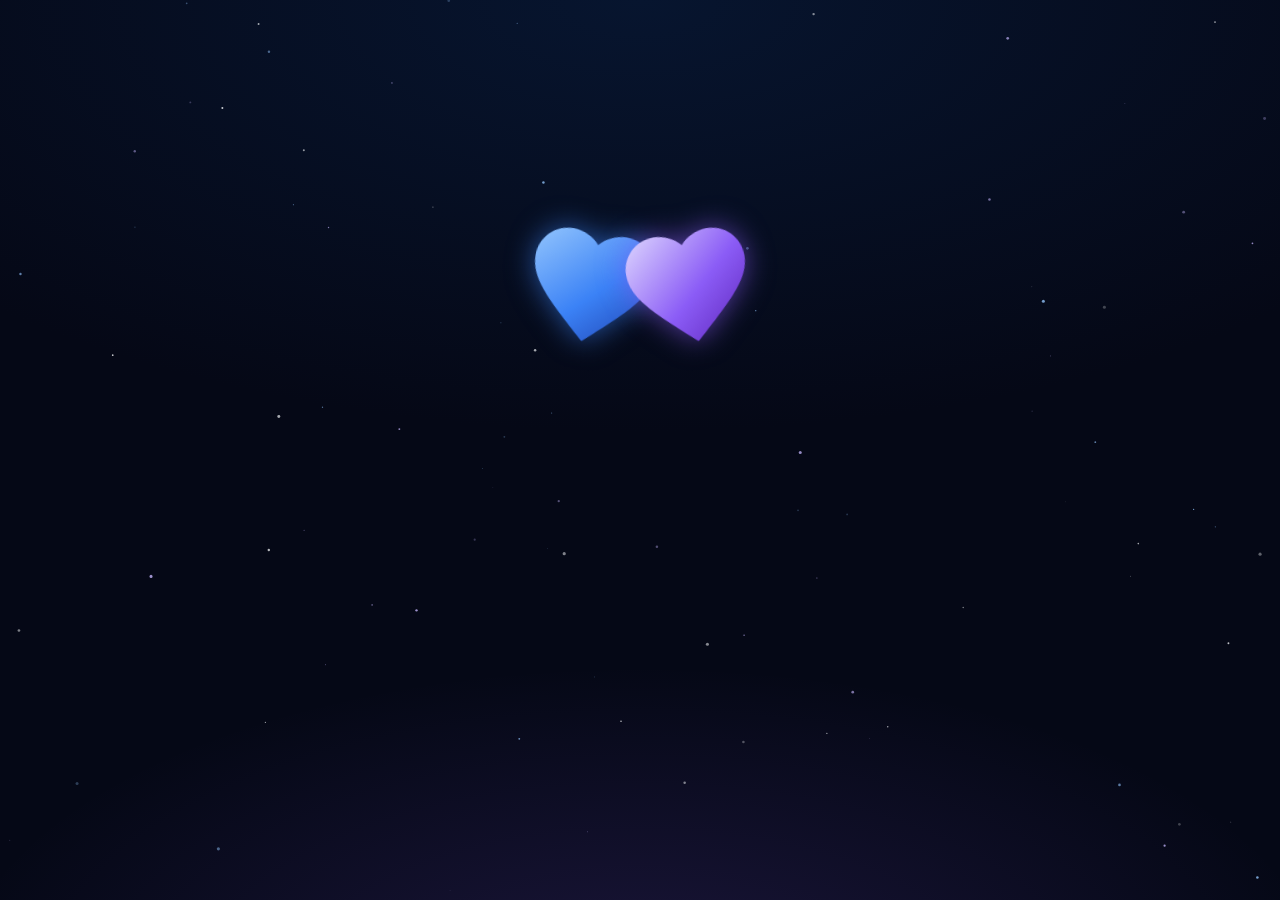
==== index.html @ 50a4e6ce "Add files via upload" ====
<!DOCTYPE html>
<html lang="pt-BR">
<head>
  <meta charset="UTF-8">
  <meta name="viewport" content="width=device-width, initial-scale=1, viewport-fit=cover">
  <meta name="theme-color" content="#050816">
  <title>Victor &amp; Ana — Um Amor em Código</title>

  <link rel="preconnect" href="https://fonts.googleapis.com">
  <link rel="preconnect" href="https://fonts.gstatic.com" crossorigin>
  <link rel="stylesheet" href="https://fonts.googleapis.com/css2?family=Cormorant+Garamond:ital,wght@0,500;0,600;1,400;1,500&display=swap">
  <link rel="stylesheet" href="style.css">
  <link rel="shortcut icon" href="imagens/fiveicon.png" type="image/x-icon">

  <noscript><style>.scene, #starfield { display: none !important; }</style></noscript>
</head>
<body>
  <!-- Sprite usado apenas nos ornamentos das etapas 2 e 4 -->
  <svg width="0" height="0" style="position:absolute" aria-hidden="true" focusable="false">
    <symbol id="heart-shape" viewBox="0 0 24 24">
      <path d="M12 21.35l-1.45-1.32C5.4 15.36 2 12.28 2 8.5 2 5.42 4.42 3 7.5 3c1.74 0 3.41.81 4.5 2.09C13.09 3.81 14.76 3 16.5 3 19.58 3 22 5.42 22 8.5c0 3.78-3.4 6.86-8.55 11.54L12 21.35z"/>
    </symbol>
  </svg>

  <canvas id="starfield" aria-hidden="true"></canvas>
  <div class="burst" id="burst" aria-hidden="true"></div>
  <!-- Única região de anúncios do site (evita leituras duplicadas) -->
  <p class="sr-only" id="live" role="status" aria-live="polite" aria-atomic="true"></p>

  <noscript>
    <main class="nojs">
      <p>Este presente foi feito em código e precisa de JavaScript para ganhar vida.<br>
         Ative o JavaScript no navegador e recarregue a página. 💙💜</p>
    </main>
  </noscript>

  <main id="app">
    <!-- ETAPA 1: abertura -->
    <section class="scene scene--opening" id="scene-opening" data-scene="opening">
      <div class="scene__content">
        <div class="stage" aria-hidden="true">
          <div class="glow"></div>

          <div class="heart heart--victor">
            <svg viewBox="0 0 24 24" focusable="false">
              <defs>
                <linearGradient id="grad-victor" x1="0" y1="0" x2="1" y2="1">
                  <stop offset="0" stop-color="#93C5FD"/>
                  <stop offset="0.55" stop-color="#3B82F6"/>
                  <stop offset="1" stop-color="#1E40AF"/>
                </linearGradient>
              </defs>
              <path fill="url(#grad-victor)" d="M12 21.35l-1.45-1.32C5.4 15.36 2 12.28 2 8.5 2 5.42 4.42 3 7.5 3c1.74 0 3.41.81 4.5 2.09C13.09 3.81 14.76 3 16.5 3 19.58 3 22 5.42 22 8.5c0 3.78-3.4 6.86-8.55 11.54L12 21.35z"/>
            </svg>
          </div>

          <div class="heart heart--ana">
            <svg viewBox="0 0 24 24" focusable="false">
              <defs>
                <linearGradient id="grad-ana" x1="0" y1="0" x2="1" y2="1">
                  <stop offset="0" stop-color="#DDD6FE"/>
                  <stop offset="0.55" stop-color="#8B5CF6"/>
                  <stop offset="1" stop-color="#5B21B6"/>
                </linearGradient>
              </defs>
              <path fill="url(#grad-ana)" d="M12 21.35l-1.45-1.32C5.4 15.36 2 12.28 2 8.5 2 5.42 4.42 3 7.5 3c1.74 0 3.41.81 4.5 2.09C13.09 3.81 14.76 3 16.5 3 19.58 3 22 5.42 22 8.5c0 3.78-3.4 6.86-8.55 11.54L12 21.35z"/>
            </svg>
          </div>
        </div>

        <header class="intro">
          <h1 class="title reveal" style="--d: 0s">Victor <span class="amp">&amp;</span> Ana</h1>
          <p class="subtitle reveal" style="--d: .5s">Um Amor em Código</p>
          <p class="quote reveal" style="--d: 1.1s">Algumas histórias são escritas em papel. A nossa também vive em código.</p>
        </header>

        <button type="button" class="btn btn--primary start-btn" id="start-btn">Começar nossa história ❤️</button>
      </div>
    </section>

    <!-- ETAPA 2: a pergunta impossível -->
    <section class="scene scene--question" id="scene-question" data-scene="question" hidden aria-labelledby="question-title">
      <div class="scene__content">
        <svg class="crest reveal" style="--d: .1s" viewBox="0 0 44 24" aria-hidden="true" focusable="false">
          <use href="#heart-shape" class="crest__blue" x="0" y="0" width="24" height="24"/>
          <use href="#heart-shape" class="crest__purple" x="20" y="0" width="24" height="24"/>
        </svg>

        <h2 class="question reveal" id="question-title" data-focus tabindex="-1" style="--d: .4s">Ana, você aceita continuar vivendo essa história comigo? 💜</h2>

        <div class="slot reveal" id="slot" style="--d: .8s">
          <p class="hint" id="hint" aria-hidden="true"></p>
          <p class="reply" id="reply" aria-hidden="true"></p>
        </div>

        <div class="choices reveal" id="choices" style="--d: 1s">
          <button type="button" class="btn btn--primary btn--yes" id="yes-btn">SIM! ❤️</button>
          <button type="button" class="btn btn--ghost btn--no" id="no-btn">Não 🙄</button>
        </div>

        <p class="sr-only">Dica: o botão Não é brincalhão e foge. Use o botão SIM para continuar.</p>
      </div>
    </section>

    <!-- ETAPA 3: museu de memórias -->
    <section class="scene scene--memories" id="scene-memories" data-scene="memories" hidden aria-labelledby="memories-title">
      <div class="scene__content">
        <header class="museum-head">
          <h2 class="museum-title reveal" id="memories-title" data-focus tabindex="-1" style="--d: .2s">Nosso Museu de Memórias</h2>
          <p class="museum-sub reveal" style="--d: .7s">Existem momentos que o tempo não consegue apagar.</p>
          <p class="museum-intro reveal" style="--d: 1.2s">Se eu pudesse guardar cada segundo ao seu lado, precisaria de um museu infinito. Mas escolhi seis pedacinhos da nossa história para te mostrar.</p>
        </header>

        <div class="counter reveal" style="--d: 1.7s">
          <p class="counter__text">Memórias descobertas: <span class="counter__n" id="counter-n">0</span> de <span id="counter-total">6</span></p>
          <div class="progress" aria-hidden="true"><span class="progress__fill" id="progress-fill"></span></div>
          <p class="counter__hint">Toque em cada quadro para abrir a memória.</p>
        </div>

        <ol class="gallery" id="gallery"></ol>

        <!-- Surpresa: só aparece depois de fechar a sexta memória -->
        <div class="finale" id="finale" hidden>
          <p class="finale__msg">Seis lembranças, infinitos motivos para continuar criando novas histórias com você. 💙💜</p>
          <button type="button" class="btn btn--primary finale__btn" id="finale-btn" disabled>Ainda tenho uma surpresa para você... ❤️</button>
        </div>
      </div>
    </section>

    <!-- ETAPA 4: quiz -->
    <section class="scene scene--game" id="scene-game" data-scene="game" hidden aria-labelledby="quiz-question">
      <div class="scene__content">
        <div class="quiz reveal" style="--d: .2s">
          <p class="quiz__progress" id="quiz-progress">Pergunta 1 de 3</p>
          <div class="quiz__dots" aria-hidden="true">
            <span class="quiz__dot"></span><span class="quiz__dot"></span><span class="quiz__dot"></span>
          </div>

          <div class="quiz__card" id="quiz-card">
            <h2 class="quiz__question" id="quiz-question" data-focus tabindex="-1"></h2>
            <div class="quiz__options" id="quiz-options" role="group" aria-labelledby="quiz-question"></div>

            <!-- Espaço reservado: sem saltos de layout ao responder -->
            <div class="quiz__feedback" id="quiz-feedback" aria-hidden="true">
              <p class="quiz__verdict" id="quiz-verdict"></p>
              <p class="quiz__message" id="quiz-message"></p>
            </div>

            <button type="button" class="btn btn--primary quiz__next" id="quiz-next" disabled>Próxima pergunta →</button>
          </div>
        </div>
      </div>
    </section>

    <!-- Resultado do quiz -->
    <section class="scene scene--result" id="scene-quizend" data-scene="quizend" hidden aria-labelledby="result-title">
      <div class="scene__content">
        <svg class="crest reveal" style="--d: .1s" viewBox="0 0 44 24" aria-hidden="true" focusable="false">
          <use href="#heart-shape" class="crest__blue" x="0" y="0" width="24" height="24"/>
          <use href="#heart-shape" class="crest__purple" x="20" y="0" width="24" height="24"/>
        </svg>
        <h2 class="museum-title reveal" id="result-title" data-focus tabindex="-1" style="--d: .3s">Você conhece a nossa história? ❤️</h2>
        <p class="result__score reveal" id="result-score" style="--d: .9s">Você acertou 0 de 3!</p>
        <p class="result__msg reveal" style="--d: 1.5s">Mas sabe de uma coisa, meu amor? Nenhuma dessas datas consegue representar tudo que já vivemos. Cada conversa, cada abraço e cada momento ao seu lado fazem parte da minha história favorita: a nossa. 💙💜</p>
        <div class="result__actions reveal" style="--d: 2.2s">
          <button type="button" class="btn btn--primary" id="continue-btn">Continuar nossa história ❤️</button>
          <button type="button" class="btn btn--ghost" id="replay-btn">Jogar novamente ↻</button>
        </div>
      </div>
    </section>

    <!-- ETAPA 5: Quem é mais provável? -->
    <section class="scene scene--stage5" id="scene-stage5" data-scene="stage5" hidden aria-labelledby="stage5-title">
      <div class="scene__content romance-wrap">
        <p class="eyebrow reveal">NOSSO JOGUINHO 💙💜</p>
        <h2 class="romance-title reveal" id="stage5-title" data-focus tabindex="-1">Quem é mais provável? 💜</h2>
        <p class="romance-lead reveal">Escolha quem mais combina com cada situação!</p>
        <div id="couple-game" class="couple-game reveal">
          <div class="couple-game__top"><span id="couple-progress">Pergunta 1 de 6</span><span id="couple-percent">0%</span></div>
          <div class="couple-game__bar" aria-hidden="true"><span id="couple-fill"></span></div>
          <div class="couple-game__question" id="couple-question" tabindex="-1"></div>
          <div class="couple-game__choices" role="group" aria-label="Escolha Victor ou Ana">
            <button type="button" class="couple-choice couple-choice--victor" id="choose-victor">💙 <span>Victor</span></button>
            <button type="button" class="couple-choice couple-choice--ana" id="choose-ana">💜 <span>Ana</span></button>
          </div>
          <p class="couple-game__hint">Não existem respostas erradas. Escolha com o coração!</p>
        </div>
        <div id="couple-result" class="couple-result" hidden>
          <h3>No final, sempre nós dois. ❤️</h3>
          <p>Entre ciúmes bobos, risadas, abraços e surpresas, existe uma coisa que eu tenho certeza: é com você que eu quero viver todas as versões da minha vida.</p>
          <div class="couple-score"><div>💙 <strong id="victor-score">0</strong><span>Victor</span></div><div>💜 <strong id="ana-score">0</strong><span>Ana</span></div></div>
          <div class="romance-actions"><button type="button" class="btn btn--ghost" id="couple-replay">Jogar novamente ↻</button><button type="button" class="btn btn--primary" id="couple-continue">Tenho algo para te dizer... 💌</button></div>
        </div>
      </div>
    </section>

    <!-- ETAPA 6: a carta -->
    <section class="scene scene--stage6" id="scene-stage6" data-scene="stage6" hidden aria-labelledby="stage6-title">
      <div class="scene__content romance-wrap">
        <p class="eyebrow reveal">UMA CARTA PARA ANA 💌</p>
        <h2 class="romance-title reveal" id="stage6-title" data-focus tabindex="-1">As palavras que meu coração guardou</h2>
        <div class="letter-intro reveal" id="letter-intro">
          <p>Ana, escrevi uma coisa para você...</p>
          <button type="button" class="envelope" id="open-letter" aria-label="Abrir minha carta">
            <span class="envelope__back"></span><span class="envelope__paper">Para Ana 💜</span><span class="envelope__flap"></span><span class="envelope__seal">💙💜</span>
          </button>
          <p><button type="button" class="btn btn--primary" id="open-letter-btn">Abrir minha carta 💌</button></p>
        </div>
        <article class="love-letter" id="love-letter" hidden>
          <p class="letter-greeting">Meu amor,</p>
          <p>Você sempre teve esse dom de transformar papel em amor. Suas cartas carregam um pedacinho de você, e eu guardo isso de um jeito que talvez nem consiga explicar.</p>
          <p>Eu nunca fui tão bom em fazer cartas à mão tão bonitas quanto as suas. Mas encontrei uma maneira de escrever a minha: usando aquilo que venho aprendendo, linha por linha, pensando em você.</p>
          <p>Talvez você me veja passando horas estudando programação, tentando entender códigos, corrigindo erros e fazendo as coisas funcionarem. Mas o que você talvez não saiba é que, mesmo nesses momentos, você continua nos meus pensamentos.</p>
          <p>E foi assim que nasceu esse presente. Porque você transforma papel em amor, e eu quis transformar código em amor.</p>
          <p>Cada coração que apareceu, cada fotografia que você abriu, cada pergunta que respondeu... tudo isso foi feito para te lembrar que a nossa história é a coisa mais bonita que eu poderia construir.</p>
          <p>Eu sei que nem todos os nossos dias são perfeitos. Às vezes a gente se desentende, erra, fica triste ou não consegue encontrar as palavras certas. Mas eu não quero um amor que só exista nos dias fáceis. Eu quero continuar aprendendo a te amar melhor, inclusive nos difíceis.</p>
          <p>Se um dia você se perguntar o quanto é importante para mim, lembra que, entre tantas coisas que eu poderia ter criado, escolhi construir um lugar inteirinho para nós dois.</p>
          <p>E mesmo que um dia eu aprenda mil linguagens de programação, nenhuma delas vai conseguir expressar completamente o que sinto por você.</p>
          <p class="letter-highlight">Porque meu código favorito sempre será NÓS. 💙💜</p>
          <p class="letter-signature">Com todo o meu amor, Victor.</p>
          <button type="button" class="btn btn--primary" id="letter-continue">Antes de terminar, preciso te mostrar mais uma coisa... ❤️</button>
        </article>
      </div>
    </section>

    <!-- ETAPA 7: encerramento -->
    <section class="scene scene--stage7" id="scene-stage7" data-scene="stage7" hidden aria-labelledby="stage7-title">
      <div class="scene__content romance-wrap">
        <div id="last-chapter">
          <p class="eyebrow reveal">O ÚLTIMO CAPÍTULO ❤️</p>
          <h2 class="romance-title reveal" id="stage7-title" data-focus tabindex="-1">O tempo que você não me vê</h2>
          <p class="romance-lead reveal">Nem sempre estamos juntos. Mas isso não significa que você esteja longe de mim.</p>
          <p class="chapter-prompt">Enquanto você não está olhando...</p>
          <div class="thought-grid">
            <div class="thought-card">💻<p>Eu estudo pensando no nosso futuro.</p></div>
            <div class="thought-card">💜<p>Eu sinto saudade até das nossas pequenas manias.</p></div>
            <div class="thought-card">✨<p>Eu lembro de você nas coisas mais simples.</p></div>
            <div class="thought-card">🏡<p>Eu imagino tudo que ainda vamos construir juntos.</p></div>
          </div>
          <div class="chapter-letter">
            <p>Meu amor, você viu apenas alguns momentos da nossa história neste site.</p>
            <p>Mas existe uma parte que nenhuma fotografia consegue mostrar: todas as vezes em que penso em você quando ninguém está vendo.</p>
            <p>Nos dias corridos, nas noites estudando, nos momentos em que sinto saudade e até quando estou imaginando como será nosso futuro...</p>
            <p class="chapter-emphasis">Você está lá.</p>
            <p>Porque o amor não acontece apenas quando estamos juntos. Ele também vive em tudo aquilo que fazemos pensando um no outro.</p>
            <p>E se você chegou até aqui, quero que saiba de uma última coisa...</p>
            <p class="chapter-final">Eu escolheria você. Em cada vida, em cada história, em cada linha de código. 💙💜</p>
          </div>
          <button type="button" class="btn btn--primary" id="last-surprise">Ver nossa última surpresa ❤️</button>
        </div>
        <div class="ending" id="ending" hidden>
          <div class="ending__hearts" aria-hidden="true"><span class="ending__blue">♥</span><span class="ending__purple">♥</span><span class="ending__united">♥</span></div>
          <h2 class="ending__headline" id="ending-title" tabindex="-1">Fim do site.<br>Nunca da nossa história. ❤️</h2>
          <h3>Victor &amp; Ana</h3>
          <p>Nossa história não termina aqui. Ela continua toda vez que estamos juntos.</p>
          <p class="ending__credit">Feito com amor, por Victor. ❤️</p>
          <button type="button" class="btn btn--primary" id="restart-story">Reviver nossa história ↻</button>
        </div>
      </div>
    </section>
  </main>

  <!-- Modal das memórias (fora das cenas, na camada superior) -->
  <dialog class="modal" id="memory-dialog" aria-labelledby="modal-title" aria-describedby="modal-msg">
    <button type="button" class="modal__close" id="modal-close" aria-label="Fechar memória">
      <svg viewBox="0 0 24 24" width="20" height="20" aria-hidden="true" focusable="false"><path d="M6 6l12 12M18 6L6 18" stroke="currentColor" stroke-width="2" stroke-linecap="round" fill="none"/></svg>
    </button>
    <div class="modal__inner" id="modal-inner">
      <div class="modal__media" id="modal-media"></div>
      <div class="modal__text">
        <p class="modal__num" id="modal-num"></p>
        <h3 class="modal__title" id="modal-title"></h3>
        <p class="modal__sub" id="modal-sub" hidden></p>
        <p class="modal__msg" id="modal-msg"></p>
      </div>
    </div>
  </dialog>

  <script src="script.js"></script>
</body>
</html>
---- style.css ----
/* ===== Variáveis ===== */
:root {
  --blue-deep: #07152F;
  --blue: #3B82F6;
  --purple: #8B5CF6;
  --purple-soft: #C4B5FD;
  --white-soft: #F8FAFC;
  --bg: #050816;
  --font-display: "Cormorant Garamond", "Playfair Display", Georgia, "Times New Roman", serif;
  --font-body: -apple-system, BlinkMacSystemFont, "Segoe UI", Roboto, "Helvetica Neue", sans-serif;
  --ease: cubic-bezier(.45, .05, .2, 1);
  /* Sincronizados pelo script.js */
  --fade: 900ms;
  --appear-dur: 1300ms;
  --meet-dur: 2600ms;
}

*, *::before, *::after { box-sizing: border-box; }

html {
  background: var(--bg);
  overflow-x: hidden;
  -webkit-text-size-adjust: 100%;
  -webkit-tap-highlight-color: transparent;
}
html.is-locked, html.is-locked body { overflow: hidden; } /* modal aberto */

body {
  margin: 0;
  min-height: 100vh;
  min-height: 100dvh;
  color: var(--white-soft);
  font-family: var(--font-body);
  background:
    radial-gradient(120% 80% at 50% 0%, var(--blue-deep) 0%, transparent 60%),
    radial-gradient(90% 60% at 50% 110%, rgba(139, 92, 246, .16) 0%, transparent 60%),
    var(--bg);
}

#starfield { position: fixed; inset: 0; width: 100%; height: 100%; pointer-events: none; }
#app { position: relative; z-index: 1; overflow-x: clip; }

.sr-only {
  position: absolute; width: 1px; height: 1px; margin: -1px; padding: 0;
  overflow: hidden; clip: rect(0 0 0 0); white-space: nowrap; border: 0;
}

.nojs {
  position: relative; z-index: 2; min-height: 100vh; min-height: 100dvh;
  display: grid; place-items: center; padding: 2rem; text-align: center;
  font-family: var(--font-display); font-size: 1.5rem; line-height: 1.5; color: var(--purple-soft);
}

/* ===== Cenas ===== */
.scene {
  min-height: 100vh;
  min-height: 100dvh;
  display: grid;
  place-items: center;
  padding: max(1.5rem, env(safe-area-inset-top)) max(1.5rem, env(safe-area-inset-right))
           max(1.5rem, env(safe-area-inset-bottom)) max(1.5rem, env(safe-area-inset-left));
  text-align: center;
  opacity: 0;
  transition: opacity var(--fade) ease;
}
.scene[hidden] { display: none; }
.scene.is-active { opacity: 1; }

.scene__content {
  width: 100%;
  max-width: 36rem;
  display: flex;
  flex-direction: column;
  align-items: center;
}

[data-focus] { outline: none; }

/* ===== Corações da abertura ===== */
.stage {
  position: relative;
  width: 100%;
  height: clamp(9rem, 28dvh, 14rem);
  margin-bottom: 1.5rem;
}

.heart {
  --size: clamp(5.5rem, 24vmin, 9rem);
  position: absolute;
  left: 50%;
  top: 50%;
  width: var(--size);
  height: var(--size);
  opacity: 0;
  transition: transform var(--meet-dur) var(--ease), opacity var(--appear-dur) ease;
}
.heart svg { display: block; width: 100%; height: 100%; overflow: visible; }

.heart--victor { transform: translate(calc(-50% - min(30vw, 13rem)), -50%) rotate(-6deg) scale(.7); }
.heart--ana    { transform: translate(calc(-50% + min(30vw, 13rem)), -50%) rotate(6deg) scale(.7); }
.heart--victor svg { filter: drop-shadow(0 0 14px rgba(59, 130, 246, .6)); }
.heart--ana svg    { filter: drop-shadow(0 0 14px rgba(139, 92, 246, .6)); mix-blend-mode: screen; }

.is-appear .heart { opacity: 1; }
.is-appear .heart svg { animation: beat 2.6s ease-in-out infinite; }
.is-appear .heart--ana svg { animation-delay: .4s; }

.is-meet .heart--victor { transform: translate(calc(-50% - 34%), -50%) rotate(10deg) scale(1); }
.is-meet .heart--ana    { transform: translate(calc(-50% + 34%), -50%) rotate(-10deg) scale(1); }
.is-united .heart svg { animation-duration: 2s; animation-delay: 0s; }

@keyframes beat {
  0%, 100% { transform: scale(1); }
  14%      { transform: scale(1.07); }
  28%      { transform: scale(1); }
  42%      { transform: scale(1.04); }
}

.glow {
  position: absolute;
  left: 50%;
  top: 50%;
  width: 150%;
  max-width: 34rem;
  aspect-ratio: 1;
  border-radius: 50%;
  background: radial-gradient(circle, rgba(196, 181, 253, .55) 0%, rgba(59, 130, 246, .22) 35%, transparent 68%);
  transform: translate(-50%, -50%) scale(.2);
  opacity: 0;
  pointer-events: none;
}
.is-united .glow { animation: flash 2.2s ease-out forwards; }

@keyframes flash {
  0%   { opacity: 0;   transform: translate(-50%, -50%) scale(.2); }
  35%  { opacity: 1;   transform: translate(-50%, -50%) scale(1); }
  100% { opacity: .35; transform: translate(-50%, -50%) scale(1.15); }
}

/* ===== Revelação de textos ===== */
.reveal {
  opacity: 0;
  transform: translateY(1.2rem);
  transition: opacity 1.1s ease var(--d, 0s), transform 1.1s var(--ease) var(--d, 0s);
}
.is-title .reveal,
.scene.is-active:not(.scene--opening) .reveal { opacity: 1; transform: none; }

.title, .museum-title {
  margin: 0;
  font-family: var(--font-display);
  font-weight: 600;
  font-size: clamp(2.8rem, 13vw, 5rem);
  line-height: 1.05;
  letter-spacing: .01em;
  background: linear-gradient(90deg, #93C5FD, var(--white-soft) 50%, var(--purple-soft));
  -webkit-background-clip: text;
  background-clip: text;
  color: transparent;
}
.museum-title { font-size: clamp(2.3rem, 10.5vw, 4rem); line-height: 1.1; }
.amp { font-style: italic; font-weight: 400; }

.subtitle {
  margin: .9rem 0 0;
  font-size: clamp(.8rem, 3.4vw, 1rem);
  letter-spacing: .35em;
  text-transform: uppercase;
  color: var(--purple-soft);
}

.quote {
  margin: 1.6rem 0 0;
  max-width: 26rem;
  font-family: var(--font-display);
  font-style: italic;
  font-size: clamp(1.15rem, 4.8vw, 1.45rem);
  line-height: 1.5;
  color: rgba(248, 250, 252, .88);
}

/* ===== Botões ===== */
.btn {
  position: relative;
  z-index: 2;
  min-height: 3.5rem;
  min-width: 7.5rem;
  padding: 1rem 1.8rem;
  border: 0;
  border-radius: 999px;
  font: 600 1.05rem/1.2 var(--font-body);
  color: #fff;
  cursor: pointer;
  touch-action: manipulation;
  -webkit-user-select: none;
  user-select: none;
  transition: transform .15s ease, box-shadow .3s ease, filter .3s ease, opacity .6s ease;
}
.btn:focus-visible { outline: 3px solid var(--purple-soft); outline-offset: 4px; }
.btn:disabled { cursor: default; animation: none; }

.btn--primary {
  background: linear-gradient(135deg, var(--blue), var(--purple));
  box-shadow: 0 8px 28px rgba(99, 102, 241, .38);
}
.btn--primary:hover:not(:disabled) { filter: brightness(1.1); box-shadow: 0 10px 34px rgba(139, 92, 246, .55); }

.start-btn {
  margin-top: 2.25rem;
  visibility: hidden;
  opacity: 0;
  transform: translateY(.8rem);
  transition: opacity .9s ease, transform .9s var(--ease), box-shadow .3s ease, filter .3s ease;
}
.is-ready .start-btn { visibility: visible; opacity: 1; transform: none; animation: glow-pulse 3s ease-in-out .9s infinite; }

@keyframes glow-pulse {
  0%, 100% { box-shadow: 0 8px 28px rgba(99, 102, 241, .38); }
  50%      { box-shadow: 0 8px 40px rgba(139, 92, 246, .7); }
}

.scene .btn:active:not(:disabled) { transform: scale(.96); filter: brightness(1.2); transition-duration: .08s; }

/* ===== Etapa 2: pergunta ===== */
.crest { width: 3.2rem; height: 1.75rem; margin-bottom: 1.5rem; overflow: visible; }
.crest__blue { fill: var(--blue); filter: drop-shadow(0 0 6px rgba(59, 130, 246, .7)); }
.crest__purple { fill: var(--purple); filter: drop-shadow(0 0 6px rgba(139, 92, 246, .7)); }

.question {
  margin: 0;
  font-family: var(--font-display);
  font-weight: 600;
  font-size: clamp(1.9rem, 8.5vw, 3rem);
  line-height: 1.2;
  overflow-wrap: break-word;
  text-shadow: 0 0 36px rgba(139, 92, 246, .3);
}

.slot { display: grid; place-items: center; width: 100%; min-height: 4.5em; margin-top: 1.25rem; }
.hint, .reply { grid-area: 1 / 1; margin: 0; }

.hint { font-size: 1.05rem; line-height: 1.4; color: var(--purple-soft); opacity: 0; }
.hint.is-show { opacity: 1; animation: hint-in .5s ease; }
@keyframes hint-in { from { opacity: 0; transform: translateY(.4rem); } to { opacity: 1; transform: none; } }

.reply {
  font-family: var(--font-display);
  font-style: italic;
  font-size: clamp(1.4rem, 6vw, 1.9rem);
  line-height: 1.35;
  color: var(--white-soft);
  opacity: 0;
  transition: opacity 1s ease .3s;
}
.slot.is-replied .hint { opacity: 0; animation: none; }
.slot.is-replied .reply { opacity: 1; }

.choices {
  position: relative;
  width: 100%;
  min-height: clamp(13rem, 36dvh, 19rem);
  margin-top: .5rem;
  display: flex;
  flex-wrap: wrap;
  justify-content: center;
  align-items: center;
  gap: 1rem;
  transition: opacity .8s ease, transform 1.1s var(--ease) var(--d, 0s);
}
.choices.is-answered { opacity: 0; pointer-events: none; }

.btn--yes { padding: 1.1rem 2.6rem; font-size: 1.2rem; }
.scene--question .btn--yes:not(:disabled) { animation: glow-pulse 3s ease-in-out infinite; }

.btn--ghost {
  background: rgba(139, 92, 246, .12);
  box-shadow: inset 0 0 0 1.5px rgba(196, 181, 253, .55);
  color: var(--purple-soft);
}
.btn--no {
  touch-action: none;
  will-change: transform;
  transition: transform .32s cubic-bezier(.34, 1.4, .64, 1), opacity .6s ease;
}

/* ===== Explosão de corações ===== */
.burst { position: fixed; inset: 0; z-index: 5; pointer-events: none; overflow: hidden; }
.burst__heart { position: absolute; will-change: transform, opacity; }

/* ===== Etapa 3: museu ===== */
.scene--memories {
  place-items: start center;
  padding-top: max(2.5rem, env(safe-area-inset-top));
  padding-bottom: max(4rem, env(safe-area-inset-bottom));
}
.scene--memories .scene__content { max-width: 70rem; }

.museum-head { display: flex; flex-direction: column; align-items: center; }
.museum-sub {
  margin: 1rem 0 0;
  font-family: var(--font-display);
  font-style: italic;
  font-size: clamp(1.25rem, 5vw, 1.6rem);
  color: var(--purple-soft);
}
.museum-intro {
  margin: 1.2rem 0 0;
  max-width: 34rem;
  font-size: clamp(1rem, 3.8vw, 1.1rem);
  line-height: 1.7;
  color: rgba(248, 250, 252, .85);
}

.counter { display: flex; flex-direction: column; align-items: center; gap: .6rem; margin-top: 2rem; }
.counter__text { margin: 0; font-size: 1rem; letter-spacing: .04em; color: var(--white-soft); }
.counter__n { display: inline-block; font-weight: 700; color: var(--purple-soft); }
.counter__n.is-bump { animation: bump .5s ease; }
@keyframes bump { 40% { transform: scale(1.5); } }
.counter__hint { margin: 0; font-size: .85rem; color: rgba(196, 181, 253, .75); }

.progress { width: min(100%, 16rem); height: .3rem; border-radius: 99px; background: rgba(196, 181, 253, .18); overflow: hidden; }
.progress__fill {
  display: block;
  width: 100%;
  height: 100%;
  background: linear-gradient(90deg, var(--blue), var(--purple));
  transform-origin: left;
  transform: scaleX(var(--p, 0));
  transition: transform .8s var(--ease);
}

.gallery {
  list-style: none;
  margin: 2.5rem 0 0;
  padding: 0;
  width: 100%;
  display: flex;
  flex-wrap: wrap;
  justify-content: center;
  gap: 2.25rem 1.75rem;
}
.gallery__item { flex: 0 1 min(100%, 20rem); display: flex; justify-content: center; }
.gallery__item--featured { flex: 0 0 100%; }

.frame {
  position: relative;
  display: block;
  width: 100%;
  padding: 0;
  border: 0;
  background: none;
  color: inherit;
  font: inherit;
  text-align: center;
  cursor: pointer;
  -webkit-tap-highlight-color: transparent;
  touch-action: manipulation;
  opacity: 0;
  transform: translateY(1.5rem);
  transition: opacity .9s ease calc(var(--i, 0) * 90ms), transform .9s var(--ease) calc(var(--i, 0) * 90ms);
}
.frame.is-visible { opacity: 1; transform: none; }
.gallery__item--featured .frame { width: min(100%, 26rem); }

.frame__mat {
  display: block;
  position: relative;
  padding: .7rem;
  border-radius: 1.1rem;
  background: linear-gradient(145deg, rgba(59, 130, 246, .38), rgba(139, 92, 246, .38));
  box-shadow: 0 18px 40px rgba(0, 0, 0, .45), inset 0 0 0 1px rgba(196, 181, 253, .28), 0 0 26px rgba(139, 92, 246, .16);
  transition: transform .3s ease, box-shadow .3s ease;
}
.frame--featured .frame__mat {
  background: linear-gradient(145deg, rgba(59, 130, 246, .62), rgba(139, 92, 246, .68));
  box-shadow: 0 22px 50px rgba(0, 0, 0, .5), inset 0 0 0 1px rgba(221, 214, 254, .5), 0 0 44px rgba(139, 92, 246, .4);
}
.frame--featured .frame__mat::after { /* aura pulsante (só opacity) */
  content: "";
  position: absolute;
  inset: -.4rem;
  border-radius: 1.4rem;
  box-shadow: 0 0 40px rgba(196, 181, 253, .55);
  opacity: 0;
  animation: aura 4s ease-in-out infinite;
  pointer-events: none;
}
@keyframes aura { 50% { opacity: .8; } }

@media (hover: hover) {
  .frame:hover .frame__mat { transform: translateY(-4px); box-shadow: 0 24px 46px rgba(0, 0, 0, .5), inset 0 0 0 1px rgba(196, 181, 253, .5), 0 0 34px rgba(139, 92, 246, .35); }
}
.frame:active .frame__mat { transform: scale(.985); }
.frame:focus-visible { outline: none; }
.frame:focus-visible .frame__mat { outline: 3px solid var(--purple-soft); outline-offset: 4px; }

.frame__num {
  position: absolute;
  top: 1.25rem;
  left: 1.25rem;
  z-index: 2;
  padding: .2rem .6rem;
  border-radius: 999px;
  background: rgba(5, 8, 22, .72);
  font-size: .8rem;
  font-weight: 600;
  letter-spacing: .12em;
  color: var(--purple-soft);
}
.frame.is-seen .frame__num::after { content: " ♥"; }

.frame__title {
  display: block;
  margin-top: .9rem;
  font-family: var(--font-display);
  font-weight: 600;
  font-size: 1.5rem;
  line-height: 1.2;
  color: var(--white-soft);
}

/* Foto + placeholder (usados nos quadros e no modal) */
.photo { position: relative; display: block; overflow: hidden; border-radius: .6rem; background: #0a1230; }
.frame .photo { aspect-ratio: 4 / 5; }
.photo img {
  position: absolute;
  inset: 0;
  width: 100%;
  height: 100%;
  object-fit: cover;
  opacity: 0;
  transition: opacity .6s ease;
}
.photo.is-loaded img { opacity: 1; }
.photo__ph {
  position: absolute;
  inset: 0;
  display: flex;
  flex-direction: column;
  align-items: center;
  justify-content: center;
  gap: .6rem;
  background:
    radial-gradient(80% 60% at 20% 15%, rgba(59, 130, 246, .5), transparent 70%),
    radial-gradient(80% 60% at 80% 90%, rgba(139, 92, 246, .55), transparent 70%),
    #0a1230;
  transition: opacity .6s ease;
}
.photo__ph svg { width: 2.6rem; height: 2.6rem; filter: drop-shadow(0 0 10px rgba(196, 181, 253, .6)); }
.photo__ph span { font-family: var(--font-display); font-style: italic; font-size: 2.6rem; line-height: 1; color: var(--purple-soft); }
.photo.is-loaded .photo__ph { opacity: 0; }

/* ===== Modal ===== */
.modal {
  --modal-h: calc(100dvh - 2rem - env(safe-area-inset-top) - env(safe-area-inset-bottom));
  width: min(92vw, 58rem);
  max-width: none;
  max-height: var(--modal-h);
  padding: 0;
  border: 0;
  border-radius: 1.25rem;
  background: transparent;
  color: var(--white-soft);
  overflow: hidden;
}
.modal[open] { display: flex; animation: modal-in .45s var(--ease); }
.modal::backdrop { background: rgba(3, 5, 16, .86); }
@keyframes modal-in { from { opacity: 0; transform: translateY(1rem) scale(.98); } to { opacity: 1; transform: none; } }

.modal__inner {
  width: 100%;
  max-height: var(--modal-h);
  display: grid;
  grid-template-columns: 1fr;
  overflow-y: auto;
  overscroll-behavior: contain;
  -webkit-overflow-scrolling: touch;
  border-radius: inherit;
  text-align: left;
  background: linear-gradient(160deg, #0b1a3d, #0a0f28 60%, #160f3a);
  box-shadow: inset 0 0 0 1px rgba(196, 181, 253, .3), 0 0 60px rgba(139, 92, 246, .22);
}
.modal--featured .modal__inner { box-shadow: inset 0 0 0 1px rgba(221, 214, 254, .55), 0 0 80px rgba(139, 92, 246, .5); }

.modal__close {
  position: absolute;
  top: .7rem;
  right: .7rem;
  z-index: 3;
  display: grid;
  place-items: center;
  width: 2.75rem;
  height: 2.75rem;
  border: 0;
  border-radius: 50%;
  background: rgba(5, 8, 22, .75);
  color: #fff;
  cursor: pointer;
  box-shadow: inset 0 0 0 1px rgba(196, 181, 253, .45);
}
.modal__close:focus-visible { outline: 3px solid var(--purple-soft); outline-offset: 2px; }

.modal__media { display: grid; place-items: center; padding: 1rem 1rem 0; }
.modal__media .photo { width: 100%; height: min(50dvh, 26rem); background: transparent; }
.modal__media .photo img { object-fit: contain; }
.modal__media .photo__ph { border-radius: .8rem; }

.modal__text { padding: 1.25rem 1.5rem 1.75rem; }
.modal__text > * { animation: rise .8s var(--ease) both; }
.modal__text > :nth-child(2) { animation-delay: .12s; }
.modal__text > :nth-child(3) { animation-delay: .24s; }
.modal__text > :nth-child(4) { animation-delay: .4s; }
@keyframes rise { from { opacity: 0; transform: translateY(.8rem); } to { opacity: 1; transform: none; } }

.modal__num { margin: 0; font-size: .8rem; font-weight: 600; letter-spacing: .25em; text-transform: uppercase; color: var(--purple-soft); }
.modal__title { margin: .4rem 0 0; font-family: var(--font-display); font-weight: 600; font-size: clamp(1.8rem, 7vw, 2.4rem); line-height: 1.15; }
.modal__sub { margin: .5rem 0 0; font-family: var(--font-display); font-style: italic; font-size: 1.25rem; color: var(--purple-soft); }
.modal__msg { margin: 1rem 0 0; font-family: var(--font-display); font-size: clamp(1.2rem, 4.8vw, 1.4rem); line-height: 1.6; color: rgba(248, 250, 252, .92); }
.modal--featured .modal__title { background: linear-gradient(90deg, #93C5FD, #fff 50%, var(--purple-soft)); -webkit-background-clip: text; background-clip: text; color: transparent; }

@media (min-width: 48rem) {
  .modal__inner { grid-template-columns: 1.1fr 1fr; align-items: center; }
  .modal__media { padding: 1.5rem 0 1.5rem 1.5rem; }
  .modal__media .photo { height: min(70dvh, 34rem); }
  .modal__text { padding: 2rem 3.5rem 2rem 2rem; }
}

/* ===== Surpresa final do museu ===== */
.finale {
  width: 100%;
  max-width: 34rem;
  margin: 3.5rem auto 0;
  padding: 2.25rem 1rem 0;
  display: flex;
  flex-direction: column;
  align-items: center;
  gap: 1.75rem;
  border-top: 1px solid rgba(196, 181, 253, .2);
}
.finale[hidden] { display: none; }
.finale__msg {
  margin: 0;
  font-family: var(--font-display);
  font-style: italic;
  font-size: clamp(1.6rem, 6.5vw, 2.3rem);
  line-height: 1.35;
  text-shadow: 0 0 30px rgba(139, 92, 246, .4);
  opacity: 0;
  transform: translateY(1rem);
  transition: opacity 1.2s ease, transform 1.2s var(--ease);
}
.finale.is-open .finale__msg { opacity: 1; transform: none; }
.finale__btn {
  visibility: hidden;
  opacity: 0;
  transform: translateY(.8rem);
  transition: opacity .9s ease 1.6s, transform .9s var(--ease) 1.6s, visibility 0s linear 1.6s, box-shadow .3s ease, filter .3s ease;
}
.finale.is-open .finale__btn { visibility: visible; opacity: 1; transform: none; }

/* ===== Etapa 4: quiz ===== */
.quiz { width: 100%; display: flex; flex-direction: column; align-items: center; }

.quiz__progress {
  margin: 0 0 .7rem;
  font-size: .85rem;
  font-weight: 600;
  letter-spacing: .25em;
  text-transform: uppercase;
  color: var(--purple-soft);
}
.quiz__dots { display: flex; gap: .5rem; margin-bottom: 1.25rem; }
.quiz__dot {
  width: 2.2rem;
  height: .3rem;
  border-radius: 99px;
  background: rgba(196, 181, 253, .2);
  transition: background .5s ease;
}
.quiz__dot.is-on { background: linear-gradient(90deg, var(--blue), var(--purple)); }

.quiz__card {
  width: 100%;
  padding: 1.75rem 1.1rem 1.5rem;
  border-radius: 1.5rem;
  background: linear-gradient(160deg, rgba(11, 26, 61, .88), rgba(22, 15, 58, .88));
  box-shadow: inset 0 0 0 1px rgba(196, 181, 253, .28), 0 24px 60px rgba(0, 0, 0, .5), 0 0 50px rgba(139, 92, 246, .15);
  transition: opacity .35s ease, transform .35s ease;
}
.quiz__card.is-swapping { opacity: 0; transform: translateY(.8rem); }

.quiz__question {
  margin: 0 0 1.4rem;
  font-family: var(--font-display);
  font-weight: 600;
  font-size: clamp(1.6rem, 7vw, 2.2rem);
  line-height: 1.25;
  overflow-wrap: break-word;
}

.quiz__options { display: grid; gap: .8rem; }

.quiz__opt {
  display: flex;
  align-items: center;
  gap: 1rem;
  width: 100%;
  min-height: 3.75rem;
  padding: .85rem 1.1rem;
  border: 0;
  border-radius: 1rem;
  background: rgba(139, 92, 246, .12);
  box-shadow: inset 0 0 0 1.5px rgba(196, 181, 253, .35);
  color: var(--white-soft);
  font: 500 1.1rem/1.3 var(--font-body);
  text-align: left;
  cursor: pointer;
  touch-action: manipulation;
  transition: transform .15s ease, background .3s ease, box-shadow .3s ease, opacity .4s ease;
}
.quiz__opt:focus-visible { outline: 3px solid var(--purple-soft); outline-offset: 3px; }
@media (hover: hover) {
  .quiz__opt:hover:not(:disabled) { background: rgba(139, 92, 246, .24); box-shadow: inset 0 0 0 1.5px var(--purple-soft); }
}
.quiz__opt:active:not(:disabled) { transform: scale(.98); }
.quiz__opt:disabled { cursor: default; color: var(--white-soft); }
.quiz__opt:disabled:not(.is-correct):not(.is-wrong) { opacity: .45; }

.quiz__letter {
  flex: 0 0 auto;
  display: grid;
  place-items: center;
  width: 2.1rem;
  height: 2.1rem;
  border-radius: 50%;
  background: linear-gradient(135deg, var(--blue), var(--purple));
  font-size: .95rem;
  font-weight: 700;
  color: #fff;
}
.quiz__text { flex: 1 1 auto; }

.quiz__opt.is-correct { background: rgba(52, 211, 153, .16); box-shadow: inset 0 0 0 2px #6EE7B7; }
.quiz__opt.is-wrong   { background: rgba(248, 113, 113, .16); box-shadow: inset 0 0 0 2px #FCA5A5; }
.quiz__opt.is-correct::after { content: "✓"; font-weight: 700; color: #6EE7B7; }
.quiz__opt.is-wrong::after   { content: "✕"; font-weight: 700; color: #FCA5A5; }

.quiz__feedback {
  display: grid;
  align-content: center;
  justify-items: center;
  gap: .4rem;
  min-height: 7rem;
  margin-top: 1.1rem;
  opacity: 0;
  transform: translateY(.5rem);
  transition: opacity .6s ease, transform .6s var(--ease);
}
.quiz__feedback.is-shown { opacity: 1; transform: none; }
.quiz__verdict { margin: 0; font-size: .85rem; font-weight: 600; letter-spacing: .12em; text-transform: uppercase; color: var(--purple-soft); }
.quiz__message { margin: 0; font-family: var(--font-display); font-style: italic; font-size: clamp(1.3rem, 5.5vw, 1.65rem); line-height: 1.4; }

.quiz__next {
  display: block;
  margin: .5rem auto 0;
  visibility: hidden;
  opacity: 0;
  transform: translateY(.6rem);
  transition: opacity .6s ease .4s, transform .6s var(--ease) .4s, box-shadow .3s ease, filter .3s ease;
}
.quiz__next.is-visible { visibility: visible; opacity: 1; transform: none; }

/* ===== Resultado do quiz ===== */
.result__score {
  margin: 1.2rem 0 0;
  font-family: var(--font-display);
  font-weight: 600;
  font-size: clamp(1.9rem, 8vw, 2.6rem);
  color: var(--purple-soft);
}
.result__msg {
  margin: 1.4rem 0 0;
  font-family: var(--font-display);
  font-size: clamp(1.25rem, 5vw, 1.5rem);
  line-height: 1.6;
  color: rgba(248, 250, 252, .92);
}
.result__actions { display: flex; flex-direction: column; align-items: center; gap: 1rem; width: 100%; margin-top: 2.25rem; }

/* ===== Cena provisória (etapa 5) ===== */
.next-text {
  margin: 0;
  font-family: var(--font-display);
  font-style: italic;
  font-weight: 500;
  font-size: clamp(1.8rem, 8vw, 3rem);
  line-height: 1.3;
  color: var(--purple-soft);
}


/* ===== Etapas 5 a 7: uma história em código ===== */
.romance-wrap {max-width: 42rem; padding-block: 2.2rem; gap: 1rem;}
.scene--stage5,.scene--stage6,.scene--stage7 {place-items: start center;}
.eyebrow {margin:0;color:#c4b5fd;font-size:.75rem;font-weight:700;letter-spacing:.18em;}
.romance-title {font-family:var(--font-display);font-size:clamp(2.4rem,10vw,4rem);line-height:1.05;font-weight:600;margin:.5rem 0;color:#f8fafc;text-shadow:0 0 30px #8b5cf655;}
.romance-lead {color:#cbd5e1;line-height:1.7;font-size:1.03rem;max-width:33rem;margin:.2rem auto 1.5rem;}
.couple-game,.couple-result {width:100%;padding:clamp(1rem,4vw,2rem);background:linear-gradient(145deg,#111c3d,#1d123a);border:1px solid #594a89;border-radius:1.4rem;box-shadow:0 18px 55px #0006;}
.couple-game__top {display:flex;justify-content:space-between;gap:1rem;color:#c4b5fd;font-size:.85rem;font-weight:600;}
.couple-game__bar {height:6px;background:#30264d;border-radius:10px;overflow:hidden;margin:1rem 0 2rem;}
.couple-game__bar span {display:block;width:0;height:100%;background:linear-gradient(90deg,#3b82f6,#8b5cf6);transition:width .45s ease;}
.couple-game__question {font-family:var(--font-display);font-size:clamp(1.8rem,7vw,2.5rem);line-height:1.2;min-height:5rem;margin-bottom:2rem;}
.couple-game__choices {display:grid;grid-template-columns:repeat(2,minmax(0,1fr));gap:1rem;}
.couple-choice {display:flex;align-items:center;justify-content:center;flex-direction:column;gap:.65rem;min-height:8rem;padding:1rem;border-radius:1rem;color:white;font:600 1.2rem var(--font-body);cursor:pointer;touch-action:manipulation;transition:transform .2s,box-shadow .25s;}
.couple-choice--victor {background:#102d62;border:1px solid #3b82f6;}.couple-choice--ana {background:#392061;border:1px solid #8b5cf6;}
.couple-choice:focus-visible,.envelope:focus-visible {outline:3px solid #c4b5fd;outline-offset:4px;}
.couple-choice.is-picked {transform:scale(1.05);box-shadow:0 0 32px #a78bfa99;}.couple-choice:disabled {cursor:default;}
.couple-game__hint {font-size:.82rem;color:#bcb5dc;margin:1.4rem 0 0;}
.couple-result h3 {font:600 clamp(2rem,7vw,2.7rem) var(--font-display);margin:.2rem 0 1rem;}.couple-result p {line-height:1.7;color:#e2e8f0;}
.couple-score {display:flex;justify-content:center;gap:3rem;margin:1.7rem 0;}.couple-score div {display:flex;flex-direction:column;align-items:center;gap:.4rem;}.couple-score strong {font-size:2.2rem;}.couple-score span {color:#c4b5fd;}
.romance-actions {display:flex;flex-wrap:wrap;justify-content:center;gap:1rem;}.romance-actions .btn {max-width:100%;}
.letter-intro {width:100%;display:flex;flex-direction:column;align-items:center;gap:1rem;}.letter-intro>p {color:#ddd6fe;font-family:var(--font-display);font-size:1.5rem;}
.envelope {position:relative;width:min(75vw,19rem);height:12rem;border:0;background:none;cursor:pointer;perspective:700px;touch-action:manipulation;}
.envelope__back {position:absolute;inset:0;background:linear-gradient(135deg,#244a8c,#6d3db6);border-radius:.5rem;box-shadow:0 15px 50px #0008;}
.envelope__paper {position:absolute;left:14%;right:14%;top:10%;height:70%;display:grid;place-items:center;background:#f7f0e8;color:#593c75;font:italic 1.6rem var(--font-display);border-radius:.25rem;transition:transform 1s ease;}
.envelope__flap {position:absolute;inset:0;background:linear-gradient(150deg,#8460c9,#426cc2);clip-path:polygon(0 0,100% 0,50% 62%);transform-origin:50% 0;transition:transform .9s ease;backface-visibility:hidden;}
.envelope__seal {position:absolute;top:45%;left:50%;transform:translate(-50%,-50%);font-size:1.4rem;transition:opacity .4s;}
.envelope.is-opening .envelope__flap {transform:rotateX(170deg);}.envelope.is-opening .envelope__paper {transform:translateY(-3.5rem);}.envelope.is-opening .envelope__seal {opacity:0;}
.love-letter {width:100%;padding:clamp(1.3rem,5vw,3rem);background:linear-gradient(155deg,#141e3c,#201633);border:1px solid #66558c;border-radius:1.25rem;box-shadow:0 22px 70px #0008;text-align:left;animation:letter-arrive .8s ease both;}
@keyframes letter-arrive {from {opacity:0;transform:translateY(1.5rem)}to {opacity:1;transform:none}}
.love-letter p {font-size:clamp(1rem,3.8vw,1.1rem);line-height:1.9;color:#f1edf9;margin:0 0 1.6rem;}
.love-letter .letter-greeting {font:italic 1.8rem var(--font-display);color:#d8b4fe;}.love-letter .letter-highlight {font:600 clamp(1.65rem,6vw,2.3rem)/1.35 var(--font-display);color:#d8b4fe;text-align:center;margin:2.4rem 0;}.love-letter .letter-signature {font:italic 1.55rem var(--font-display);color:#93c5fd;text-align:right;}
.love-letter .btn {display:block;margin:2rem auto 0;white-space:normal;}
.chapter-prompt {font:italic 1.6rem var(--font-display);color:#d8b4fe;margin:1rem 0;}
.thought-grid {display:grid;grid-template-columns:repeat(2,minmax(0,1fr));gap:1rem;width:100%;margin:1rem 0 2rem;}
.thought-card {display:flex;flex-direction:column;align-items:center;justify-content:center;gap:.8rem;min-height:10rem;padding:1.2rem .8rem;border-radius:1rem;background:linear-gradient(140deg,#112449,#2a1845);border:1px solid #61548a;font-size:1.8rem;}
.thought-card p {font-size:.98rem;line-height:1.5;color:#f1edf9;margin:0;}
.chapter-letter {border-top:1px solid #594b79;padding-top:2rem;max-width:36rem;margin:0 auto 2rem;}.chapter-letter p {font-size:clamp(1.05rem,4vw,1.2rem);line-height:1.85;margin:0 0 1.8rem;color:#f8fafc;}
.chapter-letter .chapter-emphasis {font:600 2rem var(--font-display);color:#d8b4fe;}.chapter-letter .chapter-final {font:600 clamp(1.8rem,7vw,2.6rem)/1.3 var(--font-display);color:#d8b4fe;}
.ending {width:100%;padding:2rem 0 3rem;}.ending__hearts {height:11rem;position:relative;display:flex;align-items:center;justify-content:center;font-size:6rem;}
.ending__blue,.ending__purple,.ending__united {position:absolute;line-height:1;filter:drop-shadow(0 0 18px currentColor);}
.ending__blue {color:#3b82f6;animation:heart-left 3s ease-in-out forwards;}.ending__purple {color:#8b5cf6;animation:heart-right 3s ease-in-out forwards;}.ending__united {opacity:0;color:#c4b5fd;animation:heart-united 3s ease-in-out forwards;}
@keyframes heart-left {0%{transform:translateX(-110px);opacity:1}65%{transform:translateX(-20px);opacity:1}80%,100%{transform:translateX(0);opacity:0}}
@keyframes heart-right {0%{transform:translateX(110px);opacity:1}65%{transform:translateX(20px);opacity:1}80%,100%{transform:translateX(0);opacity:0}}
@keyframes heart-united {0%,65%{opacity:0;transform:scale(.5)}85%,100%{opacity:1;transform:scale(1.2)}}
.ending__headline {font:600 clamp(2.3rem,10vw,4rem)/1.2 var(--font-display);color:#e9d5ff;margin:1rem 0 2rem;}.ending h3 {font:600 2rem var(--font-display);color:#93c5fd;}.ending p {line-height:1.7;color:#e2e8f0;}.ending__credit {color:#c4b5fd!important;font-style:italic;margin-bottom:2rem;}
@media(max-width:360px){.couple-game__choices{gap:.5rem}.couple-choice{min-height:7rem;font-size:1rem}.thought-card{padding:1rem .5rem}.romance-wrap{padding-block:1rem}}
@media(prefers-reduced-motion:reduce){.ending__blue,.ending__purple{display:none}.ending__united{opacity:1;transform:scale(1.1)}.envelope.is-opening .envelope__paper{transform:translateY(-2rem)}}

/* ===== Movimento reduzido ===== */
@media (prefers-reduced-motion: reduce) {
  *, *::before, *::after {
    animation: none !important;
    transition-duration: .01ms !important;
    transition-delay: 0s !important;
  }
  .glow { opacity: .35; transform: translate(-50%, -50%) scale(1); }
  .frame--featured .frame__mat::after { opacity: .4; }
}
/* hidden deve prevalecer sobre display explícito */
.letter-intro[hidden],.love-letter[hidden],.couple-game[hidden],.couple-result[hidden],.ending[hidden],#last-chapter[hidden] {display:none!important;}
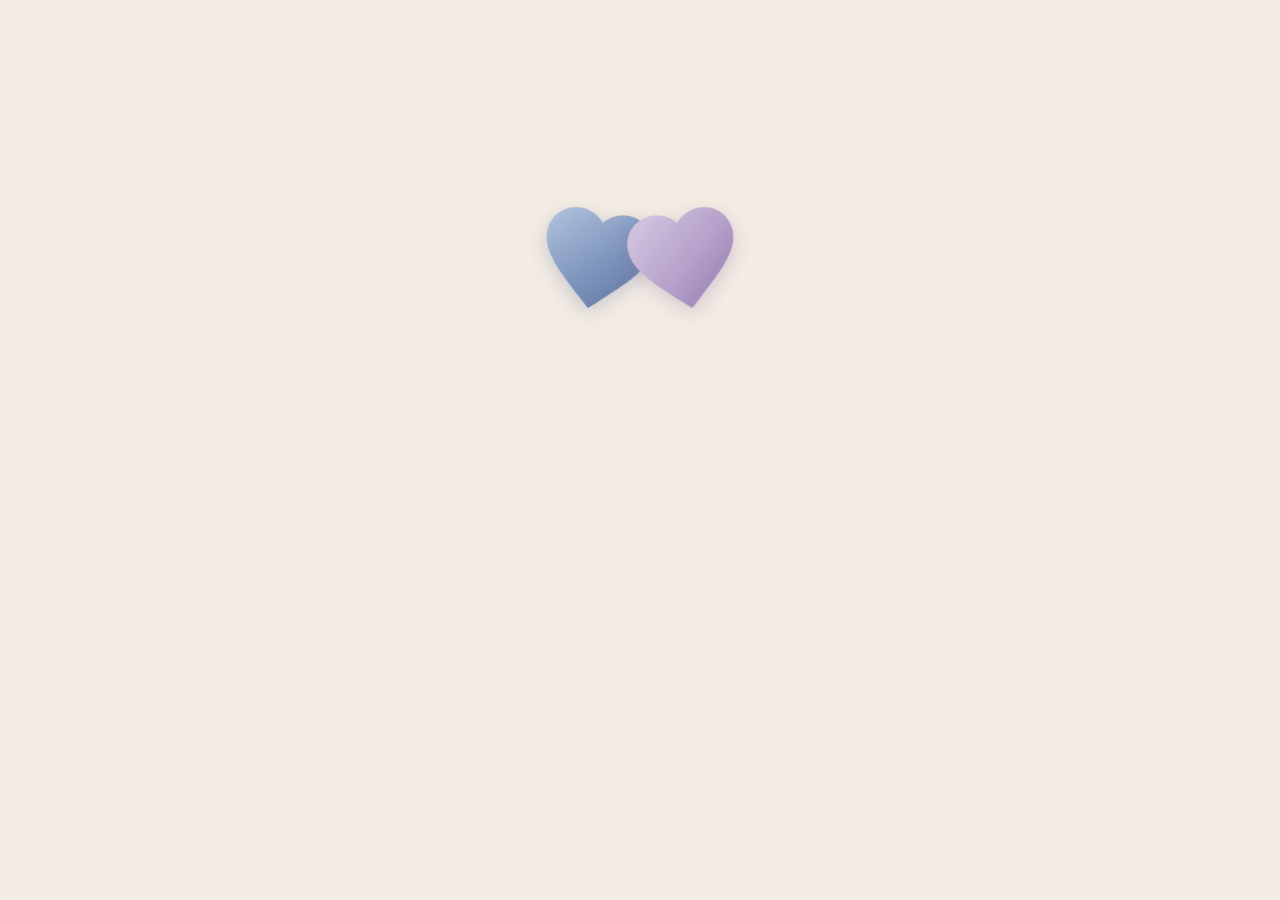
==== commit d4cce608: "Add files via upload" ====
--- a/index.html
+++ b/index.html
@@ -3,19 +3,97 @@
 <head>
   <meta charset="UTF-8">
   <meta name="viewport" content="width=device-width, initial-scale=1, viewport-fit=cover">
-  <meta name="theme-color" content="#050816">
+  <meta name="theme-color" content="#F7F1E7">
+
   <title>Victor &amp; Ana — Um Amor em Código</title>
 
   <link rel="preconnect" href="https://fonts.googleapis.com">
   <link rel="preconnect" href="https://fonts.gstatic.com" crossorigin>
-  <link rel="stylesheet" href="https://fonts.googleapis.com/css2?family=Cormorant+Garamond:ital,wght@0,500;0,600;1,400;1,500&display=swap">
+  <link rel="stylesheet" href="https://fonts.googleapis.com/css2?family=Cormorant+Garamond:ital,wght@0,400;0,500;0,600;1,400;1,500;1,600&family=DM+Sans:wght@400;500;600&family=Caveat:wght@500&display=swap">
+
   <link rel="stylesheet" href="style.css">
   <link rel="shortcut icon" href="imagens/fiveicon.png" type="image/x-icon">
 
-  <noscript><style>.scene, #starfield { display: none !important; }</style></noscript>
+  <noscript>
+    <style>
+      .scene, #starfield { display: none !important; }
+    </style>
+  </noscript>
+
+  <!-- ESTILO COMPLETO DO CONTROLE DE MÚSICA -->
+  <style>
+    #controle-musica {
+      position: fixed;
+      bottom: calc(20px + env(safe-area-inset-bottom));
+      right: calc(20px + env(safe-area-inset-right));
+      z-index: 9999;
+
+      display: flex;
+      align-items: center;
+      justify-content: center;
+
+      width: 48px;
+      height: 48px;
+      padding: 0;
+
+      border: 1px solid rgba(110, 37, 48, 0.22);
+      border-radius: 50%;
+
+      background: rgba(255, 253, 248, 0.92);
+      color: #A63842;
+
+      box-shadow: 0 5px 22px rgba(74, 42, 49, 0.16);
+
+      backdrop-filter: blur(12px);
+      -webkit-backdrop-filter: blur(12px);
+
+      font-family: Georgia, serif;
+      font-size: 24px;
+      cursor: pointer;
+
+      transition:
+        transform 0.2s ease,
+        background-color 0.2s ease;
+    }
+
+    #controle-musica[hidden] {
+      display: none !important;
+    }
+
+    #controle-musica:hover {
+      transform: scale(1.08);
+      background: #FFFDF8;
+    }
+
+    #controle-musica:active {
+      transform: scale(0.95);
+    }
+
+    #controle-musica:focus-visible {
+      outline: 3px solid #A63842;
+      outline-offset: 4px;
+    }
+
+    @media (max-width: 480px) {
+      #controle-musica {
+        width: 44px;
+        height: 44px;
+        right: 16px;
+        bottom: calc(16px + env(safe-area-inset-bottom));
+        font-size: 22px;
+      }
+    }
+
+    @media (prefers-reduced-motion: reduce) {
+      #controle-musica {
+        transition: none;
+      }
+    }
+  </style>
 </head>
+
 <body>
-  <!-- Sprite usado apenas nos ornamentos das etapas 2 e 4 -->
+
   <svg width="0" height="0" style="position:absolute" aria-hidden="true" focusable="false">
     <symbol id="heart-shape" viewBox="0 0 24 24">
       <path d="M12 21.35l-1.45-1.32C5.4 15.36 2 12.28 2 8.5 2 5.42 4.42 3 7.5 3c1.74 0 3.41.81 4.5 2.09C13.09 3.81 14.76 3 16.5 3 19.58 3 22 5.42 22 8.5c0 3.78-3.4 6.86-8.55 11.54L12 21.35z"/>
@@ -24,20 +102,27 @@
 
   <canvas id="starfield" aria-hidden="true"></canvas>
   <div class="burst" id="burst" aria-hidden="true"></div>
-  <!-- Única região de anúncios do site (evita leituras duplicadas) -->
+
   <p class="sr-only" id="live" role="status" aria-live="polite" aria-atomic="true"></p>
 
   <noscript>
     <main class="nojs">
-      <p>Este presente foi feito em código e precisa de JavaScript para ganhar vida.<br>
-         Ative o JavaScript no navegador e recarregue a página. 💙💜</p>
+      <p>
+        Este presente foi feito em código e precisa de JavaScript para ganhar vida.
+        Ative o JavaScript no navegador e recarregue a página. 💙💜
+      </p>
     </main>
   </noscript>
 
   <main id="app">
-    <!-- ETAPA 1: abertura -->
+
+    <!-- ETAPA 1: ABERTURA -->
+
     <section class="scene scene--opening" id="scene-opening" data-scene="opening">
       <div class="scene__content">
+
+        <p class="cover-label reveal" style="--d: 0s">Victor &amp; Ana</p>
+
         <div class="stage" aria-hidden="true">
           <div class="glow"></div>
 
@@ -45,9 +130,9 @@
             <svg viewBox="0 0 24 24" focusable="false">
               <defs>
                 <linearGradient id="grad-victor" x1="0" y1="0" x2="1" y2="1">
-                  <stop offset="0" stop-color="#93C5FD"/>
-                  <stop offset="0.55" stop-color="#3B82F6"/>
-                  <stop offset="1" stop-color="#1E40AF"/>
+                  <stop offset="0" stop-color="#B4C3DF"/>
+                  <stop offset="0.55" stop-color="#7D94BC"/>
+                  <stop offset="1" stop-color="#5B7099"/>
                 </linearGradient>
               </defs>
               <path fill="url(#grad-victor)" d="M12 21.35l-1.45-1.32C5.4 15.36 2 12.28 2 8.5 2 5.42 4.42 3 7.5 3c1.74 0 3.41.81 4.5 2.09C13.09 3.81 14.76 3 16.5 3 19.58 3 22 5.42 22 8.5c0 3.78-3.4 6.86-8.55 11.54L12 21.35z"/>
@@ -58,9 +143,9 @@
             <svg viewBox="0 0 24 24" focusable="false">
               <defs>
                 <linearGradient id="grad-ana" x1="0" y1="0" x2="1" y2="1">
-                  <stop offset="0" stop-color="#DDD6FE"/>
-                  <stop offset="0.55" stop-color="#8B5CF6"/>
-                  <stop offset="1" stop-color="#5B21B6"/>
+                  <stop offset="0" stop-color="#D6C9E3"/>
+                  <stop offset="0.55" stop-color="#B5A0C9"/>
+                  <stop offset="1" stop-color="#8E75AB"/>
                 </linearGradient>
               </defs>
               <path fill="url(#grad-ana)" d="M12 21.35l-1.45-1.32C5.4 15.36 2 12.28 2 8.5 2 5.42 4.42 3 7.5 3c1.74 0 3.41.81 4.5 2.09C13.09 3.81 14.76 3 16.5 3 19.58 3 22 5.42 22 8.5c0 3.78-3.4 6.86-8.55 11.54L12 21.35z"/>
@@ -69,24 +154,39 @@
         </div>
 
         <header class="intro">
-          <h1 class="title reveal" style="--d: 0s">Victor <span class="amp">&amp;</span> Ana</h1>
-          <p class="subtitle reveal" style="--d: .5s">Um Amor em Código</p>
-          <p class="quote reveal" style="--d: 1.1s">Algumas histórias são escritas em papel. A nossa também vive em código.</p>
+          <h1 class="title reveal" style="--d: 0s">O amor mora nos detalhes.</h1>
+          <p class="subtitle reveal" style="--d: .5s">
+            E cada detalhe desse lugar foi pensado em você.
+          </p>
         </header>
 
-        <button type="button" class="btn btn--primary start-btn" id="start-btn">Começar nossa história ❤️</button>
+        <button type="button" class="btn btn--primary start-btn" id="start-btn">
+          Começar nossa história ♡
+        </button>
+
+        <p class="cover-sign reveal" style="--d: 1s">
+          Feito com amor, por Victor.
+        </p>
       </div>
     </section>
 
-    <!-- ETAPA 2: a pergunta impossível -->
+    <!-- ETAPA 2: A PERGUNTA IMPOSSÍVEL -->
+
     <section class="scene scene--question" id="scene-question" data-scene="question" hidden aria-labelledby="question-title">
       <div class="scene__content">
+
+        <p class="chapter-mark reveal" style="--d: 0s">
+          Capítulo I — Onde tudo começa
+        </p>
+
         <svg class="crest reveal" style="--d: .1s" viewBox="0 0 44 24" aria-hidden="true" focusable="false">
           <use href="#heart-shape" class="crest__blue" x="0" y="0" width="24" height="24"/>
           <use href="#heart-shape" class="crest__purple" x="20" y="0" width="24" height="24"/>
         </svg>
 
-        <h2 class="question reveal" id="question-title" data-focus tabindex="-1" style="--d: .4s">Ana, você aceita continuar vivendo essa história comigo? 💜</h2>
+        <h2 class="question reveal" id="question-title" data-focus tabindex="-1" style="--d: .4s">
+          Ana, você aceita continuar vivendo essa história comigo? 💜
+        </h2>
 
         <div class="slot reveal" id="slot" style="--d: .8s">
           <p class="hint" id="hint" aria-hidden="true"></p>
@@ -94,179 +194,455 @@
         </div>
 
         <div class="choices reveal" id="choices" style="--d: 1s">
-          <button type="button" class="btn btn--primary btn--yes" id="yes-btn">SIM! ❤️</button>
-          <button type="button" class="btn btn--ghost btn--no" id="no-btn">Não 🙄</button>
-        </div>
-
-        <p class="sr-only">Dica: o botão Não é brincalhão e foge. Use o botão SIM para continuar.</p>
+          <button type="button" class="btn btn--primary btn--yes" id="yes-btn">
+            SIM! ❤️
+          </button>
+          <button type="button" class="btn btn--ghost btn--no" id="no-btn">
+            Não 🙄
+          </button>
+        </div>
+
+        <p class="sr-only">
+          Dica: o botão Não é brincalhão e foge. Use o botão SIM para continuar.
+        </p>
       </div>
     </section>
 
-    <!-- ETAPA 3: museu de memórias -->
+    <!-- ETAPA 3: MUSEU DE MEMÓRIAS -->
+
     <section class="scene scene--memories" id="scene-memories" data-scene="memories" hidden aria-labelledby="memories-title">
       <div class="scene__content">
+
         <header class="museum-head">
-          <h2 class="museum-title reveal" id="memories-title" data-focus tabindex="-1" style="--d: .2s">Nosso Museu de Memórias</h2>
-          <p class="museum-sub reveal" style="--d: .7s">Existem momentos que o tempo não consegue apagar.</p>
-          <p class="museum-intro reveal" style="--d: 1.2s">Se eu pudesse guardar cada segundo ao seu lado, precisaria de um museu infinito. Mas escolhi seis pedacinhos da nossa história para te mostrar.</p>
+          <p class="chapter-mark reveal" style="--d: 0s">
+            Capítulo II — Nossas memórias
+          </p>
+
+          <h2 class="museum-title reveal" id="memories-title" data-focus tabindex="-1" style="--d: .2s">
+            Nosso Museu de Memórias
+          </h2>
+
+          <p class="museum-sub reveal" style="--d: .7s">
+            Existem momentos que o tempo não consegue apagar.
+          </p>
+
+          <p class="museum-intro reveal" style="--d: 1.2s">
+            Se eu pudesse guardar cada segundo ao seu lado, precisaria de um museu infinito.
+            Mas escolhi seis pedacinhos da nossa história para te mostrar.
+          </p>
         </header>
 
         <div class="counter reveal" style="--d: 1.7s">
-          <p class="counter__text">Memórias descobertas: <span class="counter__n" id="counter-n">0</span> de <span id="counter-total">6</span></p>
-          <div class="progress" aria-hidden="true"><span class="progress__fill" id="progress-fill"></span></div>
-          <p class="counter__hint">Toque em cada quadro para abrir a memória.</p>
+          <p class="counter__text">
+            Memórias descobertas:
+            <span class="counter__n" id="counter-n">0</span>
+            de
+            <span id="counter-total">6</span>
+          </p>
+
+          <div class="progress" aria-hidden="true">
+            <span class="progress__fill" id="progress-fill"></span>
+          </div>
+
+          <p class="counter__hint">
+            Toque em cada quadro para abrir a memória.
+          </p>
         </div>
 
         <ol class="gallery" id="gallery"></ol>
 
-        <!-- Surpresa: só aparece depois de fechar a sexta memória -->
         <div class="finale" id="finale" hidden>
-          <p class="finale__msg">Seis lembranças, infinitos motivos para continuar criando novas histórias com você. 💙💜</p>
-          <button type="button" class="btn btn--primary finale__btn" id="finale-btn" disabled>Ainda tenho uma surpresa para você... ❤️</button>
+          <p class="finale__msg">
+            Seis lembranças, infinitos motivos para continuar criando novas histórias com você. 💙💜
+          </p>
+
+          <button type="button" class="btn btn--primary finale__btn" id="finale-btn" disabled>
+            Ainda tenho uma surpresa para você... ❤️
+          </button>
         </div>
       </div>
     </section>
 
-    <!-- ETAPA 4: quiz -->
+    <!-- ETAPA 4: QUIZ -->
+
     <section class="scene scene--game" id="scene-game" data-scene="game" hidden aria-labelledby="quiz-question">
       <div class="scene__content">
+
         <div class="quiz reveal" style="--d: .2s">
-          <p class="quiz__progress" id="quiz-progress">Pergunta 1 de 3</p>
+          <p class="chapter-mark">
+            Capítulo III — Nossas brincadeiras
+          </p>
+
+          <p class="quiz__progress" id="quiz-progress">
+            Pergunta 1 de 3
+          </p>
+
           <div class="quiz__dots" aria-hidden="true">
-            <span class="quiz__dot"></span><span class="quiz__dot"></span><span class="quiz__dot"></span>
+            <span class="quiz__dot"></span>
+            <span class="quiz__dot"></span>
+            <span class="quiz__dot"></span>
           </div>
 
           <div class="quiz__card" id="quiz-card">
             <h2 class="quiz__question" id="quiz-question" data-focus tabindex="-1"></h2>
+
             <div class="quiz__options" id="quiz-options" role="group" aria-labelledby="quiz-question"></div>
 
-            <!-- Espaço reservado: sem saltos de layout ao responder -->
             <div class="quiz__feedback" id="quiz-feedback" aria-hidden="true">
               <p class="quiz__verdict" id="quiz-verdict"></p>
               <p class="quiz__message" id="quiz-message"></p>
             </div>
 
-            <button type="button" class="btn btn--primary quiz__next" id="quiz-next" disabled>Próxima pergunta →</button>
+            <button type="button" class="btn btn--primary quiz__next" id="quiz-next" disabled>
+              Próxima pergunta →
+            </button>
           </div>
         </div>
       </div>
     </section>
 
-    <!-- Resultado do quiz -->
+    <!-- RESULTADO DO QUIZ -->
+
     <section class="scene scene--result" id="scene-quizend" data-scene="quizend" hidden aria-labelledby="result-title">
       <div class="scene__content">
+
         <svg class="crest reveal" style="--d: .1s" viewBox="0 0 44 24" aria-hidden="true" focusable="false">
           <use href="#heart-shape" class="crest__blue" x="0" y="0" width="24" height="24"/>
           <use href="#heart-shape" class="crest__purple" x="20" y="0" width="24" height="24"/>
         </svg>
-        <h2 class="museum-title reveal" id="result-title" data-focus tabindex="-1" style="--d: .3s">Você conhece a nossa história? ❤️</h2>
-        <p class="result__score reveal" id="result-score" style="--d: .9s">Você acertou 0 de 3!</p>
-        <p class="result__msg reveal" style="--d: 1.5s">Mas sabe de uma coisa, meu amor? Nenhuma dessas datas consegue representar tudo que já vivemos. Cada conversa, cada abraço e cada momento ao seu lado fazem parte da minha história favorita: a nossa. 💙💜</p>
+
+        <h2 class="museum-title reveal" id="result-title" data-focus tabindex="-1" style="--d: .3s">
+          Você conhece a nossa história? ❤️
+        </h2>
+
+        <p class="result__score reveal" id="result-score" style="--d: .9s">
+          Você acertou 0 de 3!
+        </p>
+
+        <p class="result__msg reveal" style="--d: 1.5s">
+          Mas sabe de uma coisa, meu amor? Nenhuma dessas datas consegue representar tudo que já vivemos.
+          Cada conversa, cada abraço e cada momento ao seu lado fazem parte da minha história favorita:
+          a nossa. 💙💜
+        </p>
+
         <div class="result__actions reveal" style="--d: 2.2s">
-          <button type="button" class="btn btn--primary" id="continue-btn">Continuar nossa história ❤️</button>
-          <button type="button" class="btn btn--ghost" id="replay-btn">Jogar novamente ↻</button>
+          <button type="button" class="btn btn--primary" id="continue-btn">
+            Continuar nossa história ❤️
+          </button>
+
+          <button type="button" class="btn btn--ghost" id="replay-btn">
+            Jogar novamente ↻
+          </button>
         </div>
       </div>
     </section>
 
-    <!-- ETAPA 5: Quem é mais provável? -->
+    <!-- ETAPA 5: QUEM É MAIS PROVÁVEL -->
+
     <section class="scene scene--stage5" id="scene-stage5" data-scene="stage5" hidden aria-labelledby="stage5-title">
       <div class="scene__content romance-wrap">
-        <p class="eyebrow reveal">NOSSO JOGUINHO 💙💜</p>
-        <h2 class="romance-title reveal" id="stage5-title" data-focus tabindex="-1">Quem é mais provável? 💜</h2>
-        <p class="romance-lead reveal">Escolha quem mais combina com cada situação!</p>
+
+        <p class="chapter-mark reveal">
+          Capítulo III — Nossas brincadeiras
+        </p>
+
+        <p class="eyebrow reveal">
+          NOSSO JOGUINHO 💙💜
+        </p>
+
+        <h2 class="romance-title reveal" id="stage5-title" data-focus tabindex="-1">
+          Quem é mais provável? 💜
+        </h2>
+
+        <p class="romance-lead reveal">
+          Escolha quem mais combina com cada situação!
+        </p>
+
         <div id="couple-game" class="couple-game reveal">
-          <div class="couple-game__top"><span id="couple-progress">Pergunta 1 de 6</span><span id="couple-percent">0%</span></div>
-          <div class="couple-game__bar" aria-hidden="true"><span id="couple-fill"></span></div>
+          <div class="couple-game__top">
+            <span id="couple-progress">Pergunta 1 de 6</span>
+            <span id="couple-percent">0%</span>
+          </div>
+
+          <div class="couple-game__bar" aria-hidden="true">
+            <span id="couple-fill"></span>
+          </div>
+
           <div class="couple-game__question" id="couple-question" tabindex="-1"></div>
+
           <div class="couple-game__choices" role="group" aria-label="Escolha Victor ou Ana">
-            <button type="button" class="couple-choice couple-choice--victor" id="choose-victor">💙 <span>Victor</span></button>
-            <button type="button" class="couple-choice couple-choice--ana" id="choose-ana">💜 <span>Ana</span></button>
-          </div>
-          <p class="couple-game__hint">Não existem respostas erradas. Escolha com o coração!</p>
-        </div>
+            <button type="button" class="couple-choice couple-choice--victor" id="choose-victor">
+              💙 <span>Victor</span>
+            </button>
+
+            <button type="button" class="couple-choice couple-choice--ana" id="choose-ana">
+              💜 <span>Ana</span>
+            </button>
+          </div>
+
+          <p class="couple-game__hint">
+            Não existem respostas erradas. Escolha com o coração!
+          </p>
+        </div>
+
         <div id="couple-result" class="couple-result" hidden>
           <h3>No final, sempre nós dois. ❤️</h3>
-          <p>Entre ciúmes bobos, risadas, abraços e surpresas, existe uma coisa que eu tenho certeza: é com você que eu quero viver todas as versões da minha vida.</p>
-          <div class="couple-score"><div>💙 <strong id="victor-score">0</strong><span>Victor</span></div><div>💜 <strong id="ana-score">0</strong><span>Ana</span></div></div>
-          <div class="romance-actions"><button type="button" class="btn btn--ghost" id="couple-replay">Jogar novamente ↻</button><button type="button" class="btn btn--primary" id="couple-continue">Tenho algo para te dizer... 💌</button></div>
+
+          <p>
+            Entre ciúmes bobos, risadas, abraços e surpresas, existe uma coisa que eu tenho certeza:
+            é com você que eu quero viver todas as versões da minha vida.
+          </p>
+
+          <div class="couple-score">
+            <div>
+              💙 <strong id="victor-score">0</strong>
+              <span>Victor</span>
+            </div>
+
+            <div>
+              💜 <strong id="ana-score">0</strong>
+              <span>Ana</span>
+            </div>
+          </div>
+
+          <div class="romance-actions">
+            <button type="button" class="btn btn--ghost" id="couple-replay">
+              Jogar novamente ↻
+            </button>
+
+            <button type="button" class="btn btn--primary" id="couple-continue">
+              Tenho algo para te dizer... 💌
+            </button>
+          </div>
         </div>
       </div>
     </section>
 
-    <!-- ETAPA 6: a carta -->
+    <!-- ETAPA 6: CARTA -->
+
     <section class="scene scene--stage6" id="scene-stage6" data-scene="stage6" hidden aria-labelledby="stage6-title">
       <div class="scene__content romance-wrap">
-        <p class="eyebrow reveal">UMA CARTA PARA ANA 💌</p>
-        <h2 class="romance-title reveal" id="stage6-title" data-focus tabindex="-1">As palavras que meu coração guardou</h2>
+
+        <p class="chapter-mark reveal">
+          Capítulo IV — O que meu coração guarda
+        </p>
+
+        <p class="eyebrow reveal">
+          UMA CARTA PARA ANA 💌
+        </p>
+
+        <h2 class="romance-title reveal" id="stage6-title" data-focus tabindex="-1">
+          As palavras que meu coração guardou
+        </h2>
+
         <div class="letter-intro reveal" id="letter-intro">
           <p>Ana, escrevi uma coisa para você...</p>
+
           <button type="button" class="envelope" id="open-letter" aria-label="Abrir minha carta">
-            <span class="envelope__back"></span><span class="envelope__paper">Para Ana 💜</span><span class="envelope__flap"></span><span class="envelope__seal">💙💜</span>
+            <span class="envelope__back"></span>
+            <span class="envelope__paper">Para Ana 💜</span>
+            <span class="envelope__flap"></span>
+            <span class="envelope__seal">💙💜</span>
           </button>
-          <p><button type="button" class="btn btn--primary" id="open-letter-btn">Abrir minha carta 💌</button></p>
-        </div>
+
+          <p>
+            <button type="button" class="btn btn--primary" id="open-letter-btn">
+              Abrir minha carta 💌
+            </button>
+          </p>
+        </div>
+
         <article class="love-letter" id="love-letter" hidden>
+
           <p class="letter-greeting">Meu amor,</p>
-          <p>Você sempre teve esse dom de transformar papel em amor. Suas cartas carregam um pedacinho de você, e eu guardo isso de um jeito que talvez nem consiga explicar.</p>
-          <p>Eu nunca fui tão bom em fazer cartas à mão tão bonitas quanto as suas. Mas encontrei uma maneira de escrever a minha: usando aquilo que venho aprendendo, linha por linha, pensando em você.</p>
-          <p>Talvez você me veja passando horas estudando programação, tentando entender códigos, corrigindo erros e fazendo as coisas funcionarem. Mas o que você talvez não saiba é que, mesmo nesses momentos, você continua nos meus pensamentos.</p>
-          <p>E foi assim que nasceu esse presente. Porque você transforma papel em amor, e eu quis transformar código em amor.</p>
-          <p>Cada coração que apareceu, cada fotografia que você abriu, cada pergunta que respondeu... tudo isso foi feito para te lembrar que a nossa história é a coisa mais bonita que eu poderia construir.</p>
-          <p>Eu sei que nem todos os nossos dias são perfeitos. Às vezes a gente se desentende, erra, fica triste ou não consegue encontrar as palavras certas. Mas eu não quero um amor que só exista nos dias fáceis. Eu quero continuar aprendendo a te amar melhor, inclusive nos difíceis.</p>
-          <p>Se um dia você se perguntar o quanto é importante para mim, lembra que, entre tantas coisas que eu poderia ter criado, escolhi construir um lugar inteirinho para nós dois.</p>
-          <p>E mesmo que um dia eu aprenda mil linguagens de programação, nenhuma delas vai conseguir expressar completamente o que sinto por você.</p>
-          <p class="letter-highlight">Porque meu código favorito sempre será NÓS. 💙💜</p>
-          <p class="letter-signature">Com todo o meu amor, Victor.</p>
-          <button type="button" class="btn btn--primary" id="letter-continue">Antes de terminar, preciso te mostrar mais uma coisa... ❤️</button>
+
+          <p>
+            Você sempre teve esse dom de transformar papel em amor. Suas cartas carregam um pedacinho de você,
+            e eu guardo isso de um jeito que talvez nem consiga explicar.
+          </p>
+
+          <p>
+            Eu nunca fui tão bom em fazer cartas à mão tão bonitas quanto as suas. Mas encontrei uma maneira
+            de escrever a minha: usando aquilo que venho aprendendo, linha por linha, pensando em você.
+          </p>
+
+          <p>
+            Talvez você me veja passando horas estudando programação, tentando entender códigos,
+            corrigindo erros e fazendo as coisas funcionarem. Mas o que você talvez não saiba é que,
+            mesmo nesses momentos, você continua nos meus pensamentos.
+          </p>
+
+          <p>
+            E foi assim que nasceu esse presente. Porque você transforma papel em amor,
+            e eu quis transformar código em amor.
+          </p>
+
+          <p>
+            Cada coração que apareceu, cada fotografia que você abriu, cada pergunta que respondeu...
+            tudo isso foi feito para te lembrar que a nossa história é a coisa mais bonita que eu poderia construir.
+          </p>
+
+          <p>
+            Eu sei que nem todos os nossos dias são perfeitos. Às vezes a gente se desentende, erra,
+            fica triste ou não consegue encontrar as palavras certas. Mas eu não quero um amor que só exista
+            nos dias fáceis. Eu quero continuar aprendendo a te amar melhor, inclusive nos difíceis.
+          </p>
+
+          <p>
+            Se um dia você se perguntar o quanto é importante para mim, lembra que, entre tantas coisas
+            que eu poderia ter criado, escolhi construir um lugar inteirinho para nós dois.
+          </p>
+
+          <p>
+            E mesmo que um dia eu aprenda mil linguagens de programação, nenhuma delas vai conseguir
+            expressar completamente o que sinto por você.
+          </p>
+
+          <p class="letter-highlight">
+            Porque meu código favorito sempre será NÓS. 💙💜
+          </p>
+
+          <p class="letter-signature">
+            Com todo o meu amor, Victor.
+          </p>
+
+          <button type="button" class="btn btn--primary" id="letter-continue">
+            Antes de terminar, preciso te mostrar mais uma coisa... ❤️
+          </button>
         </article>
       </div>
     </section>
 
-    <!-- ETAPA 7: encerramento -->
+    <!-- ETAPA 7: ENCERRAMENTO -->
+
     <section class="scene scene--stage7" id="scene-stage7" data-scene="stage7" hidden aria-labelledby="stage7-title">
       <div class="scene__content romance-wrap">
+
         <div id="last-chapter">
-          <p class="eyebrow reveal">O ÚLTIMO CAPÍTULO ❤️</p>
-          <h2 class="romance-title reveal" id="stage7-title" data-focus tabindex="-1">O tempo que você não me vê</h2>
-          <p class="romance-lead reveal">Nem sempre estamos juntos. Mas isso não significa que você esteja longe de mim.</p>
-          <p class="chapter-prompt">Enquanto você não está olhando...</p>
+          <p class="chapter-mark reveal">
+            Capítulo V — O que ninguém vê
+          </p>
+
+          <p class="eyebrow reveal">
+            O ÚLTIMO CAPÍTULO ❤️
+          </p>
+
+          <h2 class="romance-title reveal" id="stage7-title" data-focus tabindex="-1">
+            O tempo que você não me vê
+          </h2>
+
+          <p class="romance-lead reveal">
+            Nem sempre estamos juntos. Mas isso não significa que você esteja longe de mim.
+          </p>
+
+          <p class="chapter-prompt">
+            Enquanto você não está olhando...
+          </p>
+
           <div class="thought-grid">
-            <div class="thought-card">💻<p>Eu estudo pensando no nosso futuro.</p></div>
-            <div class="thought-card">💜<p>Eu sinto saudade até das nossas pequenas manias.</p></div>
-            <div class="thought-card">✨<p>Eu lembro de você nas coisas mais simples.</p></div>
-            <div class="thought-card">🏡<p>Eu imagino tudo que ainda vamos construir juntos.</p></div>
-          </div>
+            <div class="thought-card">
+              💻
+              <p>Eu estudo pensando no nosso futuro.</p>
+            </div>
+
+            <div class="thought-card">
+              💜
+              <p>Eu sinto saudade até das nossas pequenas manias.</p>
+            </div>
+
+            <div class="thought-card">
+              ✨
+              <p>Eu lembro de você nas coisas mais simples.</p>
+            </div>
+
+            <div class="thought-card">
+              🏡
+              <p>Eu imagino tudo que ainda vamos construir juntos.</p>
+            </div>
+          </div>
+
           <div class="chapter-letter">
-            <p>Meu amor, você viu apenas alguns momentos da nossa história neste site.</p>
-            <p>Mas existe uma parte que nenhuma fotografia consegue mostrar: todas as vezes em que penso em você quando ninguém está vendo.</p>
-            <p>Nos dias corridos, nas noites estudando, nos momentos em que sinto saudade e até quando estou imaginando como será nosso futuro...</p>
-            <p class="chapter-emphasis">Você está lá.</p>
-            <p>Porque o amor não acontece apenas quando estamos juntos. Ele também vive em tudo aquilo que fazemos pensando um no outro.</p>
-            <p>E se você chegou até aqui, quero que saiba de uma última coisa...</p>
-            <p class="chapter-final">Eu escolheria você. Em cada vida, em cada história, em cada linha de código. 💙💜</p>
-          </div>
-          <button type="button" class="btn btn--primary" id="last-surprise">Ver nossa última surpresa ❤️</button>
-        </div>
+            <p>
+              Meu amor, você viu apenas alguns momentos da nossa história neste site.
+            </p>
+
+            <p>
+              Mas existe uma parte que nenhuma fotografia consegue mostrar:
+              todas as vezes em que penso em você quando ninguém está vendo.
+            </p>
+
+            <p>
+              Nos dias corridos, nas noites estudando, nos momentos em que sinto saudade
+              e até quando estou imaginando como será nosso futuro...
+            </p>
+
+            <p class="chapter-emphasis">
+              Você está lá.
+            </p>
+
+            <p>
+              Porque o amor não acontece apenas quando estamos juntos.
+              Ele também vive em tudo aquilo que fazemos pensando um no outro.
+            </p>
+
+            <p>
+              E se você chegou até aqui, quero que saiba de uma última coisa...
+            </p>
+
+            <p class="chapter-final">
+              Eu escolheria você. Em cada vida, em cada história, em cada linha de código. 💙💜
+            </p>
+          </div>
+
+          <button type="button" class="btn btn--primary" id="last-surprise">
+            Ver nossa última surpresa ❤️
+          </button>
+        </div>
+
         <div class="ending" id="ending" hidden>
-          <div class="ending__hearts" aria-hidden="true"><span class="ending__blue">♥</span><span class="ending__purple">♥</span><span class="ending__united">♥</span></div>
-          <h2 class="ending__headline" id="ending-title" tabindex="-1">Fim do site.<br>Nunca da nossa história. ❤️</h2>
+          <div class="ending__hearts" aria-hidden="true">
+            <span class="ending__blue">♥</span>
+            <span class="ending__purple">♥</span>
+            <span class="ending__united">♥</span>
+          </div>
+
+          <h2 class="ending__headline" id="ending-title" tabindex="-1">
+            Fim do site.
+            <br>
+            Nunca da nossa história. ❤️
+          </h2>
+
           <h3>Victor &amp; Ana</h3>
-          <p>Nossa história não termina aqui. Ela continua toda vez que estamos juntos.</p>
-          <p class="ending__credit">Feito com amor, por Victor. ❤️</p>
-          <button type="button" class="btn btn--primary" id="restart-story">Reviver nossa história ↻</button>
+
+          <p>
+            Nossa história não termina aqui. Ela continua toda vez que estamos juntos.
+          </p>
+
+          <p class="ending__credit">
+            Feito com amor, por Victor. ❤️
+          </p>
+
+          <button type="button" class="btn btn--primary" id="restart-story">
+            Reviver nossa história ↻
+          </button>
         </div>
       </div>
     </section>
+
   </main>
 
-  <!-- Modal das memórias (fora das cenas, na camada superior) -->
+  <!-- JANELA DAS MEMÓRIAS -->
+
   <dialog class="modal" id="memory-dialog" aria-labelledby="modal-title" aria-describedby="modal-msg">
     <button type="button" class="modal__close" id="modal-close" aria-label="Fechar memória">
-      <svg viewBox="0 0 24 24" width="20" height="20" aria-hidden="true" focusable="false"><path d="M6 6l12 12M18 6L6 18" stroke="currentColor" stroke-width="2" stroke-linecap="round" fill="none"/></svg>
+      <svg viewBox="0 0 24 24" width="20" height="20" aria-hidden="true" focusable="false">
+        <path d="M6 6l12 12M18 6L6 18" stroke="currentColor" stroke-width="2" stroke-linecap="round" fill="none"/>
+      </svg>
     </button>
+
     <div class="modal__inner" id="modal-inner">
       <div class="modal__media" id="modal-media"></div>
+
       <div class="modal__text">
         <p class="modal__num" id="modal-num"></p>
         <h3 class="modal__title" id="modal-title"></h3>
@@ -276,6 +652,174 @@
     </div>
   </dialog>
 
+  <!-- MÚSICA DE FUNDO -->
+
+  <audio id="musica-romantica" loop preload="none">
+    <source src="musicas/musica-fundo.mp3" type="audio/mpeg">
+  </audio>
+
+  <button
+    id="controle-musica"
+    type="button"
+    aria-label="Reproduzir música"
+    title="Reproduzir música"
+    aria-pressed="false"
+    hidden
+  >
+    ▶
+  </button>
+
+  <!-- JAVASCRIPT ORIGINAL DO SITE -->
   <script src="script.js"></script>
+
+  <!-- REVELAÇÃO DOS TEXTOS -->
+  <script>
+    (function () {
+      if (!("IntersectionObserver" in window)) return;
+
+      var items = document.querySelectorAll(
+        ".love-letter > p, .thought-card, .chapter-letter > p"
+      );
+
+      var io = new IntersectionObserver(function (entries) {
+        entries.forEach(function (entry) {
+          if (entry.isIntersecting) {
+            entry.target.classList.add("is-in");
+            io.unobserve(entry.target);
+          }
+        });
+      }, {
+        threshold: 0.2,
+        rootMargin: "0px 0px -6% 0px"
+      });
+
+      items.forEach(function (item) {
+        item.classList.add("rv");
+        io.observe(item);
+      });
+    })();
+  </script>
+
+  <!-- CONTROLE COMPLETO DA TRILHA SONORA -->
+  <script>
+    (function () {
+      "use strict";
+
+      const musica = document.getElementById("musica-romantica");
+      const controle = document.getElementById("controle-musica");
+      const botaoInicio = document.getElementById("start-btn");
+
+      const VOLUME = 0.08;
+      const DURACAO_FADE = 2500;
+      const INTERVALO = 50;
+
+      let fadeAtual = null;
+
+      musica.volume = 0;
+      musica.loop = true;
+
+      function pararFade() {
+        if (fadeAtual !== null) {
+          clearInterval(fadeAtual);
+          fadeAtual = null;
+        }
+      }
+
+      function atualizarControle() {
+        const tocando = !musica.paused;
+
+        controle.hidden = false;
+        controle.textContent = tocando ? "♫" : "▶";
+        controle.setAttribute(
+          "aria-label",
+          tocando ? "Pausar música" : "Reproduzir música"
+        );
+        controle.setAttribute(
+          "title",
+          tocando ? "Pausar música" : "Reproduzir música"
+        );
+        controle.setAttribute("aria-pressed", String(tocando));
+      }
+
+      function entradaSuave() {
+        pararFade();
+        musica.volume = 0;
+
+        const totalPassos = DURACAO_FADE / INTERVALO;
+        let passo = 0;
+
+        fadeAtual = setInterval(function () {
+          if (musica.paused) {
+            pararFade();
+            return;
+          }
+
+          passo++;
+
+          musica.volume = Math.min(
+            VOLUME,
+            (passo / totalPassos) * VOLUME
+          );
+
+          if (passo >= totalPassos) {
+            musica.volume = VOLUME;
+            pararFade();
+          }
+        }, INTERVALO);
+      }
+
+      function reproduzir() {
+        // Chamado diretamente por um clique do usuário,
+        // para permitir a reprodução no iPhone.
+        const tentativa = musica.play();
+
+        if (tentativa && typeof tentativa.then === "function") {
+          tentativa.then(function () {
+            atualizarControle();
+            entradaSuave();
+          }).catch(function (erro) {
+            pararFade();
+            atualizarControle();
+            console.warn("Não foi possível reproduzir a música:", erro);
+          });
+        } else {
+          atualizarControle();
+          entradaSuave();
+        }
+      }
+
+      function pausar() {
+        pararFade();
+        musica.pause();
+        atualizarControle();
+      }
+
+      botaoInicio.addEventListener("click", function () {
+        if (musica.paused) {
+          reproduzir();
+        }
+      });
+
+      controle.addEventListener("click", function () {
+        if (musica.paused) {
+          reproduzir();
+        } else {
+          pausar();
+        }
+      });
+
+      musica.addEventListener("play", atualizarControle);
+      musica.addEventListener("pause", atualizarControle);
+
+      musica.addEventListener("error", function () {
+        pararFade();
+        atualizarControle();
+        console.error(
+          "Não foi possível carregar musicas/musica-fundo.mp3"
+        );
+      });
+    })();
+  </script>
+
 </body>
 </html>
--- a/style.css
+++ b/style.css
@@ -1,54 +1,88 @@
-/* ===== Variáveis ===== */
+/* =========================================================
+   Victor & Ana — Um Amor em Código
+   Vinho + branco areia · álbum, cartas e design editorial
+   ========================================================= */
+
 :root {
-  --blue-deep: #07152F;
-  --blue: #3B82F6;
-  --purple: #8B5CF6;
-  --purple-soft: #C4B5FD;
-  --white-soft: #F8FAFC;
-  --bg: #050816;
-  --font-display: "Cormorant Garamond", "Playfair Display", Georgia, "Times New Roman", serif;
-  --font-body: -apple-system, BlinkMacSystemFont, "Segoe UI", Roboto, "Helvetica Neue", sans-serif;
+  /* Paleta */
+  --sand: #F7F1E7;
+  --ivory: #FFFDF8;
+  --ruby: #A63842;
+  --wine: #6E2530;
+  --rose: #D9B5A9;
+  --brown: #73585B;
+
+  /* Estados e contraste */
+  --ink: #4A2A31;            /* texto corrido */
+  --ruby-hover: #8F2D37;
+  --ruby-wash: rgba(166, 56, 66, .09);
+  --rose-wash: rgba(217, 181, 169, .3);
+  --line: rgba(110, 37, 48, .2);
+  --focus: #6E2530;
+
+  /* Identidade do casal (só em detalhes simbólicos) */
+  --victor: #7D94BC;
+  --victor-deep: #4F6694;
+  --ana: #B5A0C9;
+  --ana-deep: #7C649A;
+
+  /* Tipografia */
+  --font-display: "Cormorant Garamond", "Iowan Old Style", Georgia, "Times New Roman", serif;
+  --font-body: "DM Sans", -apple-system, BlinkMacSystemFont, "Segoe UI", Roboto, "Helvetica Neue", sans-serif;
+  --font-hand: "Caveat", "Bradley Hand", "Segoe Script", cursive;
+  --fs-body: clamp(1.0625rem, 1rem + .3vw, 1.15rem);
+  --fs-lead: clamp(1.25rem, 1.05rem + 1vw, 1.5rem);
+  --fs-h2: clamp(2.4rem, 1.6rem + 4.4vw, 3.9rem);
+  --fs-hero: clamp(2.9rem, 1.6rem + 6.6vw, 4.8rem);
+
+  /* Forma, sombra e movimento */
+  --radius: .3rem;
+  --radius-sm: .15rem;
   --ease: cubic-bezier(.45, .05, .2, 1);
+  --shadow-paper: 0 1px 2px rgba(74, 42, 49, .12), 0 16px 30px -16px rgba(74, 42, 49, .4);
+
   /* Sincronizados pelo script.js */
   --fade: 900ms;
   --appear-dur: 1300ms;
   --meet-dur: 2600ms;
+
+  /* Textura de papel muito sutil */
+  --grain: url("data:image/svg+xml;utf8,<svg xmlns='http://www.w3.org/2000/svg' width='180' height='180'><filter id='n'><feTurbulence type='fractalNoise' baseFrequency='.85' numOctaves='2' stitchTiles='stitch'/><feColorMatrix values='0 0 0 0 .43 0 0 0 0 .15 0 0 0 0 .19 0 0 0 .06 0'/></filter><rect width='100%' height='100%' filter='url(%23n)'/></svg>");
 }
 
 *, *::before, *::after { box-sizing: border-box; }
 
 html {
-  background: var(--bg);
+  background: var(--sand);
   overflow-x: hidden;
   -webkit-text-size-adjust: 100%;
   -webkit-tap-highlight-color: transparent;
 }
-html.is-locked, html.is-locked body { overflow: hidden; } /* modal aberto */
+html.is-locked, html.is-locked body { overflow: hidden; }
 
 body {
   margin: 0;
   min-height: 100vh;
   min-height: 100dvh;
-  color: var(--white-soft);
+  color: var(--ink);
   font-family: var(--font-body);
-  background:
-    radial-gradient(120% 80% at 50% 0%, var(--blue-deep) 0%, transparent 60%),
-    radial-gradient(90% 60% at 50% 110%, rgba(139, 92, 246, .16) 0%, transparent 60%),
-    var(--bg);
-}
-
-#starfield { position: fixed; inset: 0; width: 100%; height: 100%; pointer-events: none; }
+  font-size: var(--fs-body);
+  line-height: 1.6;
+  background-color: var(--sand);
+  background-image: var(--grain);
+}
+
+#starfield { display: none; } /* campo de estrelas aposentado (o script segue intacto) */
 #app { position: relative; z-index: 1; overflow-x: clip; }
 
 .sr-only {
   position: absolute; width: 1px; height: 1px; margin: -1px; padding: 0;
   overflow: hidden; clip: rect(0 0 0 0); white-space: nowrap; border: 0;
 }
-
 .nojs {
   position: relative; z-index: 2; min-height: 100vh; min-height: 100dvh;
   display: grid; place-items: center; padding: 2rem; text-align: center;
-  font-family: var(--font-display); font-size: 1.5rem; line-height: 1.5; color: var(--purple-soft);
+  font-family: var(--font-display); font-size: 1.6rem; line-height: 1.5; color: var(--wine);
 }
 
 /* ===== Cenas ===== */
@@ -65,459 +99,281 @@
 }
 .scene[hidden] { display: none; }
 .scene.is-active { opacity: 1; }
-
-.scene__content {
-  width: 100%;
-  max-width: 36rem;
-  display: flex;
-  flex-direction: column;
-  align-items: center;
-}
-
+.scene__content { width: 100%; max-width: 36rem; display: flex; flex-direction: column; align-items: center; }
 [data-focus] { outline: none; }
-
-/* ===== Corações da abertura ===== */
-.stage {
-  position: relative;
-  width: 100%;
-  height: clamp(9rem, 28dvh, 14rem);
-  margin-bottom: 1.5rem;
-}
-
-.heart {
-  --size: clamp(5.5rem, 24vmin, 9rem);
-  position: absolute;
-  left: 50%;
-  top: 50%;
-  width: var(--size);
-  height: var(--size);
-  opacity: 0;
-  transition: transform var(--meet-dur) var(--ease), opacity var(--appear-dur) ease;
-}
-.heart svg { display: block; width: 100%; height: 100%; overflow: visible; }
-
-.heart--victor { transform: translate(calc(-50% - min(30vw, 13rem)), -50%) rotate(-6deg) scale(.7); }
-.heart--ana    { transform: translate(calc(-50% + min(30vw, 13rem)), -50%) rotate(6deg) scale(.7); }
-.heart--victor svg { filter: drop-shadow(0 0 14px rgba(59, 130, 246, .6)); }
-.heart--ana svg    { filter: drop-shadow(0 0 14px rgba(139, 92, 246, .6)); mix-blend-mode: screen; }
-
-.is-appear .heart { opacity: 1; }
-.is-appear .heart svg { animation: beat 2.6s ease-in-out infinite; }
-.is-appear .heart--ana svg { animation-delay: .4s; }
-
-.is-meet .heart--victor { transform: translate(calc(-50% - 34%), -50%) rotate(10deg) scale(1); }
-.is-meet .heart--ana    { transform: translate(calc(-50% + 34%), -50%) rotate(-10deg) scale(1); }
-.is-united .heart svg { animation-duration: 2s; animation-delay: 0s; }
-
-@keyframes beat {
-  0%, 100% { transform: scale(1); }
-  14%      { transform: scale(1.07); }
-  28%      { transform: scale(1); }
-  42%      { transform: scale(1.04); }
-}
-
-.glow {
-  position: absolute;
-  left: 50%;
-  top: 50%;
-  width: 150%;
-  max-width: 34rem;
-  aspect-ratio: 1;
-  border-radius: 50%;
-  background: radial-gradient(circle, rgba(196, 181, 253, .55) 0%, rgba(59, 130, 246, .22) 35%, transparent 68%);
-  transform: translate(-50%, -50%) scale(.2);
-  opacity: 0;
-  pointer-events: none;
-}
-.is-united .glow { animation: flash 2.2s ease-out forwards; }
-
-@keyframes flash {
-  0%   { opacity: 0;   transform: translate(-50%, -50%) scale(.2); }
-  35%  { opacity: 1;   transform: translate(-50%, -50%) scale(1); }
-  100% { opacity: .35; transform: translate(-50%, -50%) scale(1.15); }
-}
 
 /* ===== Revelação de textos ===== */
 .reveal {
   opacity: 0;
-  transform: translateY(1.2rem);
+  transform: translateY(.9rem);
   transition: opacity 1.1s ease var(--d, 0s), transform 1.1s var(--ease) var(--d, 0s);
 }
 .is-title .reveal,
 .scene.is-active:not(.scene--opening) .reveal { opacity: 1; transform: none; }
 
+/* Revelação por rolagem (ativada pelo pequeno script no fim do HTML) */
+.rv { opacity: 0; transform: translateY(.8rem); transition: opacity .8s ease, transform .8s var(--ease); }
+.rv.is-in { opacity: 1; transform: none; }
+
+/* ===== Marcador de capítulo ===== */
+.chapter-mark {
+  display: flex; align-items: center; justify-content: center; gap: .9rem;
+  width: 100%; max-width: 24rem;
+  margin: 0 auto 1.6rem;
+  font-family: var(--font-display); font-style: italic; font-weight: 500;
+  font-size: 1.2rem; line-height: 1.2;
+  color: var(--ruby);
+}
+.chapter-mark::before, .chapter-mark::after { content: ""; flex: 1 1 1.5rem; height: 1px; background: var(--rose); }
+
+/* ===== Abertura: capa de livro ===== */
+.cover-label {
+  margin: 0 0 1.4rem;
+  font-size: .85rem; font-weight: 500; letter-spacing: .34em; text-transform: uppercase;
+  color: var(--ruby);
+}
+.stage { position: relative; width: 100%; height: clamp(8rem, 24dvh, 12rem); margin-bottom: 1.6rem; }
+.heart {
+  --size: clamp(5rem, 21vmin, 8rem);
+  position: absolute; left: 50%; top: 50%;
+  width: var(--size); height: var(--size);
+  opacity: 0;
+  transition: transform var(--meet-dur) var(--ease), opacity var(--appear-dur) ease;
+}
+.heart svg { display: block; width: 100%; height: 100%; overflow: visible; }
+.heart--victor { transform: translate(calc(-50% - min(30vw, 13rem)), -50%) rotate(-6deg) scale(.7); }
+.heart--ana    { transform: translate(calc(-50% + min(30vw, 13rem)), -50%) rotate(6deg) scale(.7); }
+.heart--victor svg { filter: drop-shadow(0 6px 10px rgba(79, 102, 148, .28)); }
+.heart--ana svg    { filter: drop-shadow(0 6px 10px rgba(124, 100, 154, .28)); mix-blend-mode: multiply; }
+.is-appear .heart { opacity: 1; }
+.is-appear .heart svg { animation: beat 3s ease-in-out infinite; }
+.is-appear .heart--ana svg { animation-delay: .4s; }
+.is-meet .heart--victor { transform: translate(calc(-50% - 34%), -50%) rotate(10deg) scale(1); }
+.is-meet .heart--ana    { transform: translate(calc(-50% + 34%), -50%) rotate(-10deg) scale(1); }
+.is-united .heart svg { animation-duration: 2.4s; animation-delay: 0s; }
+@keyframes beat { 0%, 100% { transform: scale(1); } 14% { transform: scale(1.05); } 28% { transform: scale(1); } 42% { transform: scale(1.03); } }
+
+.glow {
+  position: absolute; left: 50%; top: 50%;
+  width: 150%; max-width: 34rem; aspect-ratio: 1; border-radius: 50%;
+  background: radial-gradient(circle, rgba(166, 56, 66, .18) 0%, rgba(217, 181, 169, .22) 38%, transparent 68%);
+  transform: translate(-50%, -50%) scale(.2);
+  opacity: 0; pointer-events: none;
+}
+.is-united .glow { animation: flash 2.4s ease-out forwards; }
+@keyframes flash {
+  0%   { opacity: 0;  transform: translate(-50%, -50%) scale(.2); }
+  35%  { opacity: 1;  transform: translate(-50%, -50%) scale(1); }
+  100% { opacity: .55; transform: translate(-50%, -50%) scale(1.15); }
+}
+
+/* ===== Títulos ===== */
 .title, .museum-title {
   margin: 0;
-  font-family: var(--font-display);
-  font-weight: 600;
-  font-size: clamp(2.8rem, 13vw, 5rem);
-  line-height: 1.05;
-  letter-spacing: .01em;
-  background: linear-gradient(90deg, #93C5FD, var(--white-soft) 50%, var(--purple-soft));
-  -webkit-background-clip: text;
-  background-clip: text;
-  color: transparent;
-}
-.museum-title { font-size: clamp(2.3rem, 10.5vw, 4rem); line-height: 1.1; }
-.amp { font-style: italic; font-weight: 400; }
-
+  font-family: var(--font-display); font-weight: 500;
+  font-size: var(--fs-hero); line-height: 1.02; letter-spacing: -.005em;
+  color: var(--wine);
+  text-wrap: balance;
+}
+.museum-title { font-size: var(--fs-h2); line-height: 1.08; }
 .subtitle {
-  margin: .9rem 0 0;
-  font-size: clamp(.8rem, 3.4vw, 1rem);
-  letter-spacing: .35em;
-  text-transform: uppercase;
-  color: var(--purple-soft);
-}
-
-.quote {
-  margin: 1.6rem 0 0;
-  max-width: 26rem;
-  font-family: var(--font-display);
-  font-style: italic;
-  font-size: clamp(1.15rem, 4.8vw, 1.45rem);
-  line-height: 1.5;
-  color: rgba(248, 250, 252, .88);
-}
+  margin: 1.1rem 0 0; max-width: 24rem;
+  font-family: var(--font-display); font-style: italic;
+  font-size: var(--fs-lead); line-height: 1.4;
+  color: var(--brown);
+  text-wrap: balance;
+}
+.subtitle::before { content: ""; display: block; width: 2.5rem; height: 1px; margin: 0 auto 1.1rem; background: var(--ruby); }
+.cover-sign { margin: 1.2rem 0 0; font-family: var(--font-hand); font-size: 1.7rem; line-height: 1.2; color: var(--ruby); }
 
 /* ===== Botões ===== */
 .btn {
-  position: relative;
-  z-index: 2;
-  min-height: 3.5rem;
-  min-width: 7.5rem;
-  padding: 1rem 1.8rem;
-  border: 0;
-  border-radius: 999px;
-  font: 600 1.05rem/1.2 var(--font-body);
-  color: #fff;
-  cursor: pointer;
-  touch-action: manipulation;
-  -webkit-user-select: none;
-  user-select: none;
-  transition: transform .15s ease, box-shadow .3s ease, filter .3s ease, opacity .6s ease;
-}
-.btn:focus-visible { outline: 3px solid var(--purple-soft); outline-offset: 4px; }
-.btn:disabled { cursor: default; animation: none; }
-
-.btn--primary {
-  background: linear-gradient(135deg, var(--blue), var(--purple));
-  box-shadow: 0 8px 28px rgba(99, 102, 241, .38);
-}
-.btn--primary:hover:not(:disabled) { filter: brightness(1.1); box-shadow: 0 10px 34px rgba(139, 92, 246, .55); }
+  position: relative; z-index: 2;
+  min-height: 3.5rem; min-width: 7.5rem; max-width: 100%;
+  padding: 1rem 1.7rem;
+  border: 1.5px solid transparent; border-radius: var(--radius);
+  font: 500 1.05rem/1.25 var(--font-body);
+  color: var(--ivory);
+  cursor: pointer; touch-action: manipulation;
+  -webkit-user-select: none; user-select: none;
+  transition: transform .15s ease, background-color .25s ease, color .25s ease, border-color .25s ease, opacity .6s ease;
+}
+.btn:focus-visible { outline: 3px solid var(--focus); outline-offset: 4px; }
+.btn:disabled { cursor: default; }
+.btn--primary { background: var(--ruby); }
+@media (hover: hover) { .btn--primary:hover:not(:disabled) { background: var(--ruby-hover); } }
+.btn--primary:disabled { opacity: .7; }
+.btn--ghost { background: transparent; border-color: rgba(110, 37, 48, .5); color: var(--wine); }
+@media (hover: hover) { .btn--ghost:hover:not(:disabled) { background: var(--rose-wash); border-color: var(--wine); } }
+.scene .btn:active:not(:disabled) { transform: scale(.97); transition-duration: .08s; }
 
 .start-btn {
-  margin-top: 2.25rem;
-  visibility: hidden;
-  opacity: 0;
-  transform: translateY(.8rem);
-  transition: opacity .9s ease, transform .9s var(--ease), box-shadow .3s ease, filter .3s ease;
-}
-.is-ready .start-btn { visibility: visible; opacity: 1; transform: none; animation: glow-pulse 3s ease-in-out .9s infinite; }
-
-@keyframes glow-pulse {
-  0%, 100% { box-shadow: 0 8px 28px rgba(99, 102, 241, .38); }
-  50%      { box-shadow: 0 8px 40px rgba(139, 92, 246, .7); }
-}
-
-.scene .btn:active:not(:disabled) { transform: scale(.96); filter: brightness(1.2); transition-duration: .08s; }
-
-/* ===== Etapa 2: pergunta ===== */
+  margin-top: 2rem;
+  visibility: hidden; opacity: 0; transform: translateY(.8rem);
+  transition: opacity .9s ease, transform .9s var(--ease), background-color .25s ease;
+}
+.is-ready .start-btn { visibility: visible; opacity: 1; transform: none; }
+
+/* ===== Etapa 2: a pergunta ===== */
 .crest { width: 3.2rem; height: 1.75rem; margin-bottom: 1.5rem; overflow: visible; }
-.crest__blue { fill: var(--blue); filter: drop-shadow(0 0 6px rgba(59, 130, 246, .7)); }
-.crest__purple { fill: var(--purple); filter: drop-shadow(0 0 6px rgba(139, 92, 246, .7)); }
+.crest__blue { fill: var(--victor); }
+.crest__purple { fill: var(--ana); mix-blend-mode: multiply; }
 
 .question {
   margin: 0;
-  font-family: var(--font-display);
-  font-weight: 600;
-  font-size: clamp(1.9rem, 8.5vw, 3rem);
-  line-height: 1.2;
-  overflow-wrap: break-word;
-  text-shadow: 0 0 36px rgba(139, 92, 246, .3);
-}
-
+  font-family: var(--font-display); font-weight: 500;
+  font-size: clamp(2rem, 1.3rem + 4.2vw, 3.1rem); line-height: 1.18;
+  color: var(--wine);
+  overflow-wrap: break-word; text-wrap: balance;
+}
 .slot { display: grid; place-items: center; width: 100%; min-height: 4.5em; margin-top: 1.25rem; }
 .hint, .reply { grid-area: 1 / 1; margin: 0; }
-
-.hint { font-size: 1.05rem; line-height: 1.4; color: var(--purple-soft); opacity: 0; }
+.hint { font-size: 1.05rem; line-height: 1.4; color: var(--ruby); opacity: 0; }
 .hint.is-show { opacity: 1; animation: hint-in .5s ease; }
 @keyframes hint-in { from { opacity: 0; transform: translateY(.4rem); } to { opacity: 1; transform: none; } }
-
 .reply {
-  font-family: var(--font-display);
-  font-style: italic;
-  font-size: clamp(1.4rem, 6vw, 1.9rem);
-  line-height: 1.35;
-  color: var(--white-soft);
-  opacity: 0;
-  transition: opacity 1s ease .3s;
+  font-family: var(--font-display); font-style: italic;
+  font-size: clamp(1.5rem, 1.2rem + 1.8vw, 1.95rem); line-height: 1.35;
+  color: var(--wine);
+  opacity: 0; transition: opacity 1s ease .3s;
 }
 .slot.is-replied .hint { opacity: 0; animation: none; }
 .slot.is-replied .reply { opacity: 1; }
 
 .choices {
-  position: relative;
-  width: 100%;
-  min-height: clamp(13rem, 36dvh, 19rem);
-  margin-top: .5rem;
-  display: flex;
-  flex-wrap: wrap;
-  justify-content: center;
-  align-items: center;
-  gap: 1rem;
+  position: relative; width: 100%;
+  min-height: clamp(13rem, 36dvh, 19rem); margin-top: .5rem;
+  display: flex; flex-wrap: wrap; justify-content: center; align-items: center; gap: 1rem;
   transition: opacity .8s ease, transform 1.1s var(--ease) var(--d, 0s);
 }
 .choices.is-answered { opacity: 0; pointer-events: none; }
-
 .btn--yes { padding: 1.1rem 2.6rem; font-size: 1.2rem; }
-.scene--question .btn--yes:not(:disabled) { animation: glow-pulse 3s ease-in-out infinite; }
-
-.btn--ghost {
-  background: rgba(139, 92, 246, .12);
-  box-shadow: inset 0 0 0 1.5px rgba(196, 181, 253, .55);
-  color: var(--purple-soft);
-}
-.btn--no {
-  touch-action: none;
-  will-change: transform;
-  transition: transform .32s cubic-bezier(.34, 1.4, .64, 1), opacity .6s ease;
-}
-
-/* ===== Explosão de corações ===== */
+.btn--no { touch-action: none; will-change: transform; transition: transform .32s cubic-bezier(.34, 1.4, .64, 1), opacity .6s ease; }
+
+/* Corações da explosão: todos em rubi, mais delicados */
 .burst { position: fixed; inset: 0; z-index: 5; pointer-events: none; overflow: hidden; }
 .burst__heart { position: absolute; will-change: transform, opacity; }
-
-/* ===== Etapa 3: museu ===== */
-.scene--memories {
-  place-items: start center;
-  padding-top: max(2.5rem, env(safe-area-inset-top));
-  padding-bottom: max(4rem, env(safe-area-inset-bottom));
-}
-.scene--memories .scene__content { max-width: 70rem; }
-
-.museum-head { display: flex; flex-direction: column; align-items: center; }
-.museum-sub {
-  margin: 1rem 0 0;
-  font-family: var(--font-display);
-  font-style: italic;
-  font-size: clamp(1.25rem, 5vw, 1.6rem);
-  color: var(--purple-soft);
-}
-.museum-intro {
-  margin: 1.2rem 0 0;
-  max-width: 34rem;
-  font-size: clamp(1rem, 3.8vw, 1.1rem);
-  line-height: 1.7;
-  color: rgba(248, 250, 252, .85);
-}
+.burst__heart path { fill: var(--ruby); }
+
+/* ===== Etapa 3: o álbum ===== */
+.scene--memories { place-items: start center; padding-top: max(2.5rem, env(safe-area-inset-top)); padding-bottom: max(4rem, env(safe-area-inset-bottom)); }
+.scene--memories .scene__content { max-width: 62rem; }
+.museum-head { display: flex; flex-direction: column; align-items: center; width: 100%; }
+.museum-sub { margin: 1rem 0 0; font-family: var(--font-display); font-style: italic; font-size: var(--fs-lead); color: var(--ruby); }
+.museum-intro { margin: 1.2rem 0 0; max-width: 30rem; line-height: 1.7; color: var(--ink); text-wrap: pretty; }
 
 .counter { display: flex; flex-direction: column; align-items: center; gap: .6rem; margin-top: 2rem; }
-.counter__text { margin: 0; font-size: 1rem; letter-spacing: .04em; color: var(--white-soft); }
-.counter__n { display: inline-block; font-weight: 700; color: var(--purple-soft); }
+.counter__text { margin: 0; font-size: 1rem; color: var(--ink); }
+.counter__n { display: inline-block; font-weight: 600; color: var(--ruby); }
 .counter__n.is-bump { animation: bump .5s ease; }
-@keyframes bump { 40% { transform: scale(1.5); } }
-.counter__hint { margin: 0; font-size: .85rem; color: rgba(196, 181, 253, .75); }
-
-.progress { width: min(100%, 16rem); height: .3rem; border-radius: 99px; background: rgba(196, 181, 253, .18); overflow: hidden; }
-.progress__fill {
-  display: block;
-  width: 100%;
-  height: 100%;
-  background: linear-gradient(90deg, var(--blue), var(--purple));
-  transform-origin: left;
-  transform: scaleX(var(--p, 0));
-  transition: transform .8s var(--ease);
-}
-
-.gallery {
-  list-style: none;
-  margin: 2.5rem 0 0;
-  padding: 0;
-  width: 100%;
-  display: flex;
-  flex-wrap: wrap;
-  justify-content: center;
-  gap: 2.25rem 1.75rem;
-}
-.gallery__item { flex: 0 1 min(100%, 20rem); display: flex; justify-content: center; }
-.gallery__item--featured { flex: 0 0 100%; }
+@keyframes bump { 40% { transform: scale(1.4); } }
+.counter__hint { margin: 0; font-size: .95rem; color: var(--brown); }
+.progress { width: min(100%, 14rem); height: 3px; border-radius: 99px; background: var(--line); overflow: hidden; }
+.progress__fill { display: block; width: 100%; height: 100%; background: linear-gradient(90deg, var(--rose), var(--ruby)); transform-origin: left; transform: scaleX(var(--p, 0)); transition: transform .8s var(--ease); }
+
+/* Álbum: cada foto é uma Polaroid, alternando de lado e com leve inclinação */
+.gallery { list-style: none; margin: 3rem 0 0; padding: 0; width: 100%; display: grid; grid-template-columns: 1fr; gap: 3.2rem; text-align: left; }
+.gallery__item { --r: -1.4deg; display: flex; justify-content: flex-start; }
+.gallery__item:nth-child(even) { --r: 1.2deg; justify-content: flex-end; }
+.gallery__item .frame { width: min(86%, 19rem); }
+.gallery__item--featured { --r: 0deg; grid-column: 1 / -1; justify-content: center; }
+.gallery__item--featured .frame { width: min(100%, 25rem); }
 
 .frame {
-  position: relative;
-  display: block;
-  width: 100%;
-  padding: 0;
-  border: 0;
-  background: none;
-  color: inherit;
-  font: inherit;
-  text-align: center;
-  cursor: pointer;
-  -webkit-tap-highlight-color: transparent;
-  touch-action: manipulation;
-  opacity: 0;
-  transform: translateY(1.5rem);
-  transition: opacity .9s ease calc(var(--i, 0) * 90ms), transform .9s var(--ease) calc(var(--i, 0) * 90ms);
+  position: relative; display: block;
+  padding: .7rem .7rem 1rem;
+  border: 0; border-radius: var(--radius-sm);
+  background-color: var(--ivory);
+  background-image: var(--grain);
+  box-shadow: var(--shadow-paper), inset 0 0 0 1px var(--line);
+  color: inherit; font: inherit; text-align: left;
+  cursor: pointer; touch-action: manipulation;
+  rotate: var(--r, 0deg);
+  opacity: 0; transform: translateY(1.2rem);
+  transition: opacity .9s ease calc(var(--i, 0) * 90ms), transform .9s var(--ease) calc(var(--i, 0) * 90ms), rotate .35s ease, box-shadow .35s ease;
 }
 .frame.is-visible { opacity: 1; transform: none; }
-.gallery__item--featured .frame { width: min(100%, 26rem); }
-
-.frame__mat {
-  display: block;
-  position: relative;
-  padding: .7rem;
-  border-radius: 1.1rem;
-  background: linear-gradient(145deg, rgba(59, 130, 246, .38), rgba(139, 92, 246, .38));
-  box-shadow: 0 18px 40px rgba(0, 0, 0, .45), inset 0 0 0 1px rgba(196, 181, 253, .28), 0 0 26px rgba(139, 92, 246, .16);
-  transition: transform .3s ease, box-shadow .3s ease;
-}
-.frame--featured .frame__mat {
-  background: linear-gradient(145deg, rgba(59, 130, 246, .62), rgba(139, 92, 246, .68));
-  box-shadow: 0 22px 50px rgba(0, 0, 0, .5), inset 0 0 0 1px rgba(221, 214, 254, .5), 0 0 44px rgba(139, 92, 246, .4);
-}
-.frame--featured .frame__mat::after { /* aura pulsante (só opacity) */
-  content: "";
-  position: absolute;
-  inset: -.4rem;
-  border-radius: 1.4rem;
-  box-shadow: 0 0 40px rgba(196, 181, 253, .55);
-  opacity: 0;
-  animation: aura 4s ease-in-out infinite;
-  pointer-events: none;
-}
-@keyframes aura { 50% { opacity: .8; } }
-
-@media (hover: hover) {
-  .frame:hover .frame__mat { transform: translateY(-4px); box-shadow: 0 24px 46px rgba(0, 0, 0, .5), inset 0 0 0 1px rgba(196, 181, 253, .5), 0 0 34px rgba(139, 92, 246, .35); }
-}
-.frame:active .frame__mat { transform: scale(.985); }
-.frame:focus-visible { outline: none; }
-.frame:focus-visible .frame__mat { outline: 3px solid var(--purple-soft); outline-offset: 4px; }
-
+.frame::before { /* fita adesiva */
+  content: ""; position: absolute; top: -.7rem; left: 50%;
+  width: 4.2rem; height: 1.3rem; margin-left: -2.1rem;
+  background: var(--rose-wash); border-left: 1px dashed rgba(110, 37, 48, .2); border-right: 1px dashed rgba(110, 37, 48, .2);
+  rotate: -3deg; pointer-events: none; z-index: 3;
+}
+.frame--featured { padding: .9rem .9rem 1.2rem; }
+@media (hover: hover) { .frame:hover { rotate: 0deg; } }
+.frame:active { rotate: 0deg; }
+.frame:focus-visible { outline: 3px solid var(--focus); outline-offset: 5px; }
+
+.frame__mat { display: block; position: relative; }
 .frame__num {
-  position: absolute;
-  top: 1.25rem;
-  left: 1.25rem;
-  z-index: 2;
-  padding: .2rem .6rem;
-  border-radius: 999px;
-  background: rgba(5, 8, 22, .72);
-  font-size: .8rem;
-  font-weight: 600;
-  letter-spacing: .12em;
-  color: var(--purple-soft);
-}
-.frame.is-seen .frame__num::after { content: " ♥"; }
-
+  position: absolute; top: .55rem; left: .55rem; z-index: 2;
+  padding: .1rem .55rem; border-radius: var(--radius-sm);
+  background: var(--ivory); box-shadow: 0 1px 3px rgba(74, 42, 49, .25);
+  font-family: var(--font-display); font-style: italic; font-size: 1.05rem; color: var(--wine);
+}
+.frame.is-seen .frame__num::after { content: " ♥"; color: var(--ruby); font-style: normal; }
 .frame__title {
-  display: block;
-  margin-top: .9rem;
-  font-family: var(--font-display);
-  font-weight: 600;
-  font-size: 1.5rem;
-  line-height: 1.2;
-  color: var(--white-soft);
-}
-
-/* Foto + placeholder (usados nos quadros e no modal) */
-.photo { position: relative; display: block; overflow: hidden; border-radius: .6rem; background: #0a1230; }
+  display: block; margin-top: .85rem;
+  font-family: var(--font-display); font-style: italic; font-weight: 500;
+  font-size: 1.4rem; line-height: 1.2; color: var(--wine); text-wrap: balance;
+}
+
+.photo { position: relative; display: block; overflow: hidden; border-radius: 1px; background: var(--rose-wash); }
 .frame .photo { aspect-ratio: 4 / 5; }
-.photo img {
-  position: absolute;
-  inset: 0;
-  width: 100%;
-  height: 100%;
-  object-fit: cover;
-  opacity: 0;
-  transition: opacity .6s ease;
-}
+.photo img { position: absolute; inset: 0; width: 100%; height: 100%; object-fit: cover; object-position: 50% 35%; opacity: 0; transition: opacity .6s ease; }
 .photo.is-loaded img { opacity: 1; }
-.photo__ph {
-  position: absolute;
-  inset: 0;
-  display: flex;
-  flex-direction: column;
-  align-items: center;
-  justify-content: center;
-  gap: .6rem;
-  background:
-    radial-gradient(80% 60% at 20% 15%, rgba(59, 130, 246, .5), transparent 70%),
-    radial-gradient(80% 60% at 80% 90%, rgba(139, 92, 246, .55), transparent 70%),
-    #0a1230;
-  transition: opacity .6s ease;
-}
-.photo__ph svg { width: 2.6rem; height: 2.6rem; filter: drop-shadow(0 0 10px rgba(196, 181, 253, .6)); }
-.photo__ph span { font-family: var(--font-display); font-style: italic; font-size: 2.6rem; line-height: 1; color: var(--purple-soft); }
+.photo__ph { position: absolute; inset: 0; display: flex; flex-direction: column; align-items: center; justify-content: center; gap: .5rem; background: var(--rose-wash); transition: opacity .6s ease; }
+.photo__ph svg { width: 2.4rem; height: 2.4rem; }
+.photo__ph path { fill: var(--rose); }
+.photo__ph span { font-family: var(--font-display); font-style: italic; font-size: 2.2rem; line-height: 1; color: var(--brown); }
 .photo.is-loaded .photo__ph { opacity: 0; }
 
-/* ===== Modal ===== */
+@media (min-width: 48rem) {
+  .gallery { grid-template-columns: repeat(2, 1fr); gap: 4rem 3.5rem; }
+  .gallery__item .frame { width: min(100%, 22rem); }
+  .gallery__item:nth-child(even) { margin-top: 4rem; }
+  .gallery__item--featured { margin-top: 0 !important; }
+}
+
+/* ===== Modal: foto ampliada ===== */
 .modal {
   --modal-h: calc(100dvh - 2rem - env(safe-area-inset-top) - env(safe-area-inset-bottom));
-  width: min(92vw, 58rem);
-  max-width: none;
-  max-height: var(--modal-h);
-  padding: 0;
-  border: 0;
-  border-radius: 1.25rem;
-  background: transparent;
-  color: var(--white-soft);
-  overflow: hidden;
+  width: min(92vw, 56rem); max-width: none; max-height: var(--modal-h);
+  padding: 0; border: 0; border-radius: var(--radius);
+  background: transparent; color: var(--ink); overflow: hidden;
 }
 .modal[open] { display: flex; animation: modal-in .45s var(--ease); }
-.modal::backdrop { background: rgba(3, 5, 16, .86); }
+.modal::backdrop { background: rgba(74, 42, 49, .75); }
 @keyframes modal-in { from { opacity: 0; transform: translateY(1rem) scale(.98); } to { opacity: 1; transform: none; } }
-
 .modal__inner {
-  width: 100%;
-  max-height: var(--modal-h);
-  display: grid;
-  grid-template-columns: 1fr;
-  overflow-y: auto;
-  overscroll-behavior: contain;
-  -webkit-overflow-scrolling: touch;
-  border-radius: inherit;
-  text-align: left;
-  background: linear-gradient(160deg, #0b1a3d, #0a0f28 60%, #160f3a);
-  box-shadow: inset 0 0 0 1px rgba(196, 181, 253, .3), 0 0 60px rgba(139, 92, 246, .22);
-}
-.modal--featured .modal__inner { box-shadow: inset 0 0 0 1px rgba(221, 214, 254, .55), 0 0 80px rgba(139, 92, 246, .5); }
-
+  width: 100%; max-height: var(--modal-h);
+  display: grid; grid-template-columns: 1fr;
+  overflow-y: auto; overscroll-behavior: contain; -webkit-overflow-scrolling: touch;
+  border-radius: inherit; text-align: left;
+  background-color: var(--ivory); background-image: var(--grain);
+  box-shadow: inset 0 0 0 1px var(--line);
+}
+.modal--featured .modal__inner { box-shadow: inset 0 0 0 1px var(--ruby), inset 0 0 0 5px var(--ivory), inset 0 0 0 6px var(--rose); }
 .modal__close {
-  position: absolute;
-  top: .7rem;
-  right: .7rem;
-  z-index: 3;
-  display: grid;
-  place-items: center;
-  width: 2.75rem;
-  height: 2.75rem;
-  border: 0;
-  border-radius: 50%;
-  background: rgba(5, 8, 22, .75);
-  color: #fff;
-  cursor: pointer;
-  box-shadow: inset 0 0 0 1px rgba(196, 181, 253, .45);
-}
-.modal__close:focus-visible { outline: 3px solid var(--purple-soft); outline-offset: 2px; }
-
+  position: absolute; top: .7rem; right: .7rem; z-index: 3;
+  display: grid; place-items: center; width: 2.75rem; height: 2.75rem;
+  border: 0; border-radius: 50%; background: var(--ivory); color: var(--wine);
+  cursor: pointer; box-shadow: 0 0 0 1px var(--line);
+}
+.modal__close:focus-visible { outline: 3px solid var(--focus); outline-offset: 2px; }
 .modal__media { display: grid; place-items: center; padding: 1rem 1rem 0; }
 .modal__media .photo { width: 100%; height: min(50dvh, 26rem); background: transparent; }
 .modal__media .photo img { object-fit: contain; }
-.modal__media .photo__ph { border-radius: .8rem; }
-
 .modal__text { padding: 1.25rem 1.5rem 1.75rem; }
 .modal__text > * { animation: rise .8s var(--ease) both; }
-.modal__text > :nth-child(2) { animation-delay: .12s; }
-.modal__text > :nth-child(3) { animation-delay: .24s; }
-.modal__text > :nth-child(4) { animation-delay: .4s; }
-@keyframes rise { from { opacity: 0; transform: translateY(.8rem); } to { opacity: 1; transform: none; } }
-
-.modal__num { margin: 0; font-size: .8rem; font-weight: 600; letter-spacing: .25em; text-transform: uppercase; color: var(--purple-soft); }
-.modal__title { margin: .4rem 0 0; font-family: var(--font-display); font-weight: 600; font-size: clamp(1.8rem, 7vw, 2.4rem); line-height: 1.15; }
-.modal__sub { margin: .5rem 0 0; font-family: var(--font-display); font-style: italic; font-size: 1.25rem; color: var(--purple-soft); }
-.modal__msg { margin: 1rem 0 0; font-family: var(--font-display); font-size: clamp(1.2rem, 4.8vw, 1.4rem); line-height: 1.6; color: rgba(248, 250, 252, .92); }
-.modal--featured .modal__title { background: linear-gradient(90deg, #93C5FD, #fff 50%, var(--purple-soft)); -webkit-background-clip: text; background-clip: text; color: transparent; }
-
+.modal__text > :nth-child(2) { animation-delay: .1s; }
+.modal__text > :nth-child(3) { animation-delay: .2s; }
+.modal__text > :nth-child(4) { animation-delay: .32s; }
+@keyframes rise { from { opacity: 0; transform: translateY(.7rem); } to { opacity: 1; transform: none; } }
+.modal__num { margin: 0; font-size: .95rem; font-weight: 500; color: var(--ruby); }
+.modal__title { margin: .3rem 0 0; font-family: var(--font-display); font-weight: 500; font-size: clamp(1.9rem, 1.4rem + 2.6vw, 2.5rem); line-height: 1.12; color: var(--wine); }
+.modal__sub { margin: .5rem 0 0; font-family: var(--font-display); font-style: italic; font-size: 1.3rem; color: var(--brown); }
+.modal__msg { margin: 1rem 0 0; font-family: var(--font-display); font-size: clamp(1.25rem, 1.1rem + .8vw, 1.45rem); line-height: 1.6; text-wrap: pretty; }
 @media (min-width: 48rem) {
   .modal__inner { grid-template-columns: 1.1fr 1fr; align-items: center; }
   .modal__media { padding: 1.5rem 0 1.5rem 1.5rem; }
@@ -525,237 +381,171 @@
   .modal__text { padding: 2rem 3.5rem 2rem 2rem; }
 }
 
-/* ===== Surpresa final do museu ===== */
-.finale {
-  width: 100%;
-  max-width: 34rem;
-  margin: 3.5rem auto 0;
-  padding: 2.25rem 1rem 0;
-  display: flex;
-  flex-direction: column;
-  align-items: center;
-  gap: 1.75rem;
-  border-top: 1px solid rgba(196, 181, 253, .2);
-}
+/* ===== Surpresa do museu ===== */
+.finale { width: 100%; max-width: 32rem; margin: 3.5rem auto 0; padding: 2.25rem 1rem 0; display: flex; flex-direction: column; align-items: center; gap: 1.75rem; border-top: 1px solid var(--line); }
 .finale[hidden] { display: none; }
-.finale__msg {
-  margin: 0;
-  font-family: var(--font-display);
-  font-style: italic;
-  font-size: clamp(1.6rem, 6.5vw, 2.3rem);
-  line-height: 1.35;
-  text-shadow: 0 0 30px rgba(139, 92, 246, .4);
-  opacity: 0;
-  transform: translateY(1rem);
-  transition: opacity 1.2s ease, transform 1.2s var(--ease);
-}
+.finale__msg { margin: 0; font-family: var(--font-display); font-style: italic; font-size: clamp(1.7rem, 1.3rem + 2.4vw, 2.3rem); line-height: 1.35; color: var(--wine); text-wrap: balance; opacity: 0; transform: translateY(1rem); transition: opacity 1.2s ease, transform 1.2s var(--ease); }
 .finale.is-open .finale__msg { opacity: 1; transform: none; }
-.finale__btn {
-  visibility: hidden;
-  opacity: 0;
-  transform: translateY(.8rem);
-  transition: opacity .9s ease 1.6s, transform .9s var(--ease) 1.6s, visibility 0s linear 1.6s, box-shadow .3s ease, filter .3s ease;
-}
+.finale__btn { visibility: hidden; opacity: 0; transform: translateY(.8rem); transition: opacity .9s ease 1.6s, transform .9s var(--ease) 1.6s, visibility 0s linear 1.6s, background-color .25s ease; }
 .finale.is-open .finale__btn { visibility: visible; opacity: 1; transform: none; }
 
 /* ===== Etapa 4: quiz ===== */
 .quiz { width: 100%; display: flex; flex-direction: column; align-items: center; }
-
-.quiz__progress {
-  margin: 0 0 .7rem;
-  font-size: .85rem;
-  font-weight: 600;
-  letter-spacing: .25em;
-  text-transform: uppercase;
-  color: var(--purple-soft);
-}
+.quiz__progress { margin: 0 0 .7rem; font-family: var(--font-display); font-style: italic; font-size: 1.3rem; color: var(--brown); }
 .quiz__dots { display: flex; gap: .5rem; margin-bottom: 1.25rem; }
-.quiz__dot {
-  width: 2.2rem;
-  height: .3rem;
-  border-radius: 99px;
-  background: rgba(196, 181, 253, .2);
-  transition: background .5s ease;
-}
-.quiz__dot.is-on { background: linear-gradient(90deg, var(--blue), var(--purple)); }
-
+.quiz__dot { width: 2.2rem; height: 3px; border-radius: 99px; background: var(--line); transition: background .5s ease; }
+.quiz__dot.is-on { background: var(--ruby); }
 .quiz__card {
-  width: 100%;
-  padding: 1.75rem 1.1rem 1.5rem;
-  border-radius: 1.5rem;
-  background: linear-gradient(160deg, rgba(11, 26, 61, .88), rgba(22, 15, 58, .88));
-  box-shadow: inset 0 0 0 1px rgba(196, 181, 253, .28), 0 24px 60px rgba(0, 0, 0, .5), 0 0 50px rgba(139, 92, 246, .15);
+  width: 100%; padding: 1.75rem 1.1rem 1.5rem; border-radius: var(--radius);
+  background-color: var(--ivory); background-image: var(--grain);
+  box-shadow: var(--shadow-paper), inset 0 0 0 1px var(--line);
   transition: opacity .35s ease, transform .35s ease;
 }
 .quiz__card.is-swapping { opacity: 0; transform: translateY(.8rem); }
-
-.quiz__question {
-  margin: 0 0 1.4rem;
-  font-family: var(--font-display);
-  font-weight: 600;
-  font-size: clamp(1.6rem, 7vw, 2.2rem);
-  line-height: 1.25;
-  overflow-wrap: break-word;
-}
-
-.quiz__options { display: grid; gap: .8rem; }
-
+.quiz__question { margin: 0 0 1.4rem; font-family: var(--font-display); font-weight: 500; font-size: clamp(1.7rem, 1.3rem + 2.4vw, 2.2rem); line-height: 1.22; color: var(--wine); overflow-wrap: break-word; text-wrap: balance; }
+.quiz__options { display: grid; gap: .75rem; }
 .quiz__opt {
-  display: flex;
-  align-items: center;
-  gap: 1rem;
-  width: 100%;
-  min-height: 3.75rem;
-  padding: .85rem 1.1rem;
-  border: 0;
-  border-radius: 1rem;
-  background: rgba(139, 92, 246, .12);
-  box-shadow: inset 0 0 0 1.5px rgba(196, 181, 253, .35);
-  color: var(--white-soft);
-  font: 500 1.1rem/1.3 var(--font-body);
-  text-align: left;
-  cursor: pointer;
-  touch-action: manipulation;
-  transition: transform .15s ease, background .3s ease, box-shadow .3s ease, opacity .4s ease;
-}
-.quiz__opt:focus-visible { outline: 3px solid var(--purple-soft); outline-offset: 3px; }
-@media (hover: hover) {
-  .quiz__opt:hover:not(:disabled) { background: rgba(139, 92, 246, .24); box-shadow: inset 0 0 0 1.5px var(--purple-soft); }
-}
+  display: flex; align-items: center; gap: 1rem; width: 100%; min-height: 3.75rem;
+  padding: .8rem 1rem; border: 0; border-radius: var(--radius);
+  background: transparent; box-shadow: inset 0 0 0 1.5px rgba(110, 37, 48, .3);
+  color: var(--ink); font: 500 1.1rem/1.3 var(--font-body); text-align: left;
+  cursor: pointer; touch-action: manipulation;
+  transition: transform .15s ease, background-color .25s ease, box-shadow .25s ease, opacity .4s ease;
+}
+.quiz__opt:focus-visible { outline: 3px solid var(--focus); outline-offset: 3px; }
+@media (hover: hover) { .quiz__opt:hover:not(:disabled) { background: var(--rose-wash); box-shadow: inset 0 0 0 1.5px var(--wine); } }
 .quiz__opt:active:not(:disabled) { transform: scale(.98); }
-.quiz__opt:disabled { cursor: default; color: var(--white-soft); }
-.quiz__opt:disabled:not(.is-correct):not(.is-wrong) { opacity: .45; }
-
-.quiz__letter {
-  flex: 0 0 auto;
-  display: grid;
-  place-items: center;
-  width: 2.1rem;
-  height: 2.1rem;
-  border-radius: 50%;
-  background: linear-gradient(135deg, var(--blue), var(--purple));
-  font-size: .95rem;
-  font-weight: 700;
-  color: #fff;
-}
+.quiz__opt:disabled { cursor: default; color: var(--ink); }
+.quiz__opt:disabled:not(.is-correct):not(.is-wrong) { opacity: .5; }
+.quiz__letter { flex: 0 0 auto; display: grid; place-items: center; width: 2.1rem; height: 2.1rem; border-radius: 50%; background: var(--rose-wash); box-shadow: inset 0 0 0 1px rgba(110, 37, 48, .35); font-family: var(--font-display); font-size: 1.15rem; font-weight: 600; color: var(--wine); }
 .quiz__text { flex: 1 1 auto; }
-
-.quiz__opt.is-correct { background: rgba(52, 211, 153, .16); box-shadow: inset 0 0 0 2px #6EE7B7; }
-.quiz__opt.is-wrong   { background: rgba(248, 113, 113, .16); box-shadow: inset 0 0 0 2px #FCA5A5; }
-.quiz__opt.is-correct::after { content: "✓"; font-weight: 700; color: #6EE7B7; }
-.quiz__opt.is-wrong::after   { content: "✕"; font-weight: 700; color: #FCA5A5; }
-
-.quiz__feedback {
-  display: grid;
-  align-content: center;
-  justify-items: center;
-  gap: .4rem;
-  min-height: 7rem;
-  margin-top: 1.1rem;
-  opacity: 0;
-  transform: translateY(.5rem);
-  transition: opacity .6s ease, transform .6s var(--ease);
-}
+/* Certo/errado não dependem só de cor: ✓ e ✕ + texto para leitores de tela */
+.quiz__opt.is-correct { background: var(--ruby-wash); box-shadow: inset 0 0 0 2px var(--ruby); }
+.quiz__opt.is-wrong { background: rgba(115, 88, 91, .1); box-shadow: inset 0 0 0 2px var(--brown); }
+.quiz__opt.is-correct::after { content: "✓"; font-weight: 700; color: var(--ruby); }
+.quiz__opt.is-wrong::after { content: "✕"; font-weight: 700; color: var(--brown); }
+.quiz__feedback { display: grid; align-content: center; justify-items: center; gap: .4rem; min-height: 7rem; margin-top: 1.1rem; opacity: 0; transform: translateY(.5rem); transition: opacity .6s ease, transform .6s var(--ease); }
 .quiz__feedback.is-shown { opacity: 1; transform: none; }
-.quiz__verdict { margin: 0; font-size: .85rem; font-weight: 600; letter-spacing: .12em; text-transform: uppercase; color: var(--purple-soft); }
-.quiz__message { margin: 0; font-family: var(--font-display); font-style: italic; font-size: clamp(1.3rem, 5.5vw, 1.65rem); line-height: 1.4; }
-
-.quiz__next {
-  display: block;
-  margin: .5rem auto 0;
-  visibility: hidden;
-  opacity: 0;
-  transform: translateY(.6rem);
-  transition: opacity .6s ease .4s, transform .6s var(--ease) .4s, box-shadow .3s ease, filter .3s ease;
-}
+.quiz__verdict { margin: 0; font-size: 1rem; font-weight: 600; color: var(--ruby); }
+.quiz__message { margin: 0; font-family: var(--font-display); font-style: italic; font-size: clamp(1.35rem, 1.1rem + 1.4vw, 1.65rem); line-height: 1.4; color: var(--wine); text-wrap: balance; }
+.quiz__next { display: block; margin: .5rem auto 0; visibility: hidden; opacity: 0; transform: translateY(.6rem); transition: opacity .6s ease .4s, transform .6s var(--ease) .4s, background-color .25s ease; }
 .quiz__next.is-visible { visibility: visible; opacity: 1; transform: none; }
 
-/* ===== Resultado do quiz ===== */
-.result__score {
-  margin: 1.2rem 0 0;
-  font-family: var(--font-display);
-  font-weight: 600;
-  font-size: clamp(1.9rem, 8vw, 2.6rem);
-  color: var(--purple-soft);
-}
-.result__msg {
-  margin: 1.4rem 0 0;
-  font-family: var(--font-display);
-  font-size: clamp(1.25rem, 5vw, 1.5rem);
-  line-height: 1.6;
-  color: rgba(248, 250, 252, .92);
-}
+/* ===== Resultado ===== */
+.result__score { margin: 1.2rem 0 0; font-family: var(--font-display); font-weight: 500; font-size: clamp(2rem, 1.5rem + 2.6vw, 2.7rem); color: var(--ruby); }
+.result__msg { margin: 1.4rem 0 0; font-family: var(--font-display); font-size: clamp(1.3rem, 1.1rem + 1vw, 1.55rem); line-height: 1.6; text-wrap: pretty; }
 .result__actions { display: flex; flex-direction: column; align-items: center; gap: 1rem; width: 100%; margin-top: 2.25rem; }
-
-/* ===== Cena provisória (etapa 5) ===== */
-.next-text {
-  margin: 0;
-  font-family: var(--font-display);
-  font-style: italic;
-  font-weight: 500;
-  font-size: clamp(1.8rem, 8vw, 3rem);
-  line-height: 1.3;
-  color: var(--purple-soft);
-}
-
-
-/* ===== Etapas 5 a 7: uma história em código ===== */
-.romance-wrap {max-width: 42rem; padding-block: 2.2rem; gap: 1rem;}
-.scene--stage5,.scene--stage6,.scene--stage7 {place-items: start center;}
-.eyebrow {margin:0;color:#c4b5fd;font-size:.75rem;font-weight:700;letter-spacing:.18em;}
-.romance-title {font-family:var(--font-display);font-size:clamp(2.4rem,10vw,4rem);line-height:1.05;font-weight:600;margin:.5rem 0;color:#f8fafc;text-shadow:0 0 30px #8b5cf655;}
-.romance-lead {color:#cbd5e1;line-height:1.7;font-size:1.03rem;max-width:33rem;margin:.2rem auto 1.5rem;}
-.couple-game,.couple-result {width:100%;padding:clamp(1rem,4vw,2rem);background:linear-gradient(145deg,#111c3d,#1d123a);border:1px solid #594a89;border-radius:1.4rem;box-shadow:0 18px 55px #0006;}
-.couple-game__top {display:flex;justify-content:space-between;gap:1rem;color:#c4b5fd;font-size:.85rem;font-weight:600;}
-.couple-game__bar {height:6px;background:#30264d;border-radius:10px;overflow:hidden;margin:1rem 0 2rem;}
-.couple-game__bar span {display:block;width:0;height:100%;background:linear-gradient(90deg,#3b82f6,#8b5cf6);transition:width .45s ease;}
-.couple-game__question {font-family:var(--font-display);font-size:clamp(1.8rem,7vw,2.5rem);line-height:1.2;min-height:5rem;margin-bottom:2rem;}
-.couple-game__choices {display:grid;grid-template-columns:repeat(2,minmax(0,1fr));gap:1rem;}
-.couple-choice {display:flex;align-items:center;justify-content:center;flex-direction:column;gap:.65rem;min-height:8rem;padding:1rem;border-radius:1rem;color:white;font:600 1.2rem var(--font-body);cursor:pointer;touch-action:manipulation;transition:transform .2s,box-shadow .25s;}
-.couple-choice--victor {background:#102d62;border:1px solid #3b82f6;}.couple-choice--ana {background:#392061;border:1px solid #8b5cf6;}
-.couple-choice:focus-visible,.envelope:focus-visible {outline:3px solid #c4b5fd;outline-offset:4px;}
-.couple-choice.is-picked {transform:scale(1.05);box-shadow:0 0 32px #a78bfa99;}.couple-choice:disabled {cursor:default;}
-.couple-game__hint {font-size:.82rem;color:#bcb5dc;margin:1.4rem 0 0;}
-.couple-result h3 {font:600 clamp(2rem,7vw,2.7rem) var(--font-display);margin:.2rem 0 1rem;}.couple-result p {line-height:1.7;color:#e2e8f0;}
-.couple-score {display:flex;justify-content:center;gap:3rem;margin:1.7rem 0;}.couple-score div {display:flex;flex-direction:column;align-items:center;gap:.4rem;}.couple-score strong {font-size:2.2rem;}.couple-score span {color:#c4b5fd;}
-.romance-actions {display:flex;flex-wrap:wrap;justify-content:center;gap:1rem;}.romance-actions .btn {max-width:100%;}
-.letter-intro {width:100%;display:flex;flex-direction:column;align-items:center;gap:1rem;}.letter-intro>p {color:#ddd6fe;font-family:var(--font-display);font-size:1.5rem;}
-.envelope {position:relative;width:min(75vw,19rem);height:12rem;border:0;background:none;cursor:pointer;perspective:700px;touch-action:manipulation;}
-.envelope__back {position:absolute;inset:0;background:linear-gradient(135deg,#244a8c,#6d3db6);border-radius:.5rem;box-shadow:0 15px 50px #0008;}
-.envelope__paper {position:absolute;left:14%;right:14%;top:10%;height:70%;display:grid;place-items:center;background:#f7f0e8;color:#593c75;font:italic 1.6rem var(--font-display);border-radius:.25rem;transition:transform 1s ease;}
-.envelope__flap {position:absolute;inset:0;background:linear-gradient(150deg,#8460c9,#426cc2);clip-path:polygon(0 0,100% 0,50% 62%);transform-origin:50% 0;transition:transform .9s ease;backface-visibility:hidden;}
-.envelope__seal {position:absolute;top:45%;left:50%;transform:translate(-50%,-50%);font-size:1.4rem;transition:opacity .4s;}
-.envelope.is-opening .envelope__flap {transform:rotateX(170deg);}.envelope.is-opening .envelope__paper {transform:translateY(-3.5rem);}.envelope.is-opening .envelope__seal {opacity:0;}
-.love-letter {width:100%;padding:clamp(1.3rem,5vw,3rem);background:linear-gradient(155deg,#141e3c,#201633);border:1px solid #66558c;border-radius:1.25rem;box-shadow:0 22px 70px #0008;text-align:left;animation:letter-arrive .8s ease both;}
-@keyframes letter-arrive {from {opacity:0;transform:translateY(1.5rem)}to {opacity:1;transform:none}}
-.love-letter p {font-size:clamp(1rem,3.8vw,1.1rem);line-height:1.9;color:#f1edf9;margin:0 0 1.6rem;}
-.love-letter .letter-greeting {font:italic 1.8rem var(--font-display);color:#d8b4fe;}.love-letter .letter-highlight {font:600 clamp(1.65rem,6vw,2.3rem)/1.35 var(--font-display);color:#d8b4fe;text-align:center;margin:2.4rem 0;}.love-letter .letter-signature {font:italic 1.55rem var(--font-display);color:#93c5fd;text-align:right;}
-.love-letter .btn {display:block;margin:2rem auto 0;white-space:normal;}
-.chapter-prompt {font:italic 1.6rem var(--font-display);color:#d8b4fe;margin:1rem 0;}
-.thought-grid {display:grid;grid-template-columns:repeat(2,minmax(0,1fr));gap:1rem;width:100%;margin:1rem 0 2rem;}
-.thought-card {display:flex;flex-direction:column;align-items:center;justify-content:center;gap:.8rem;min-height:10rem;padding:1.2rem .8rem;border-radius:1rem;background:linear-gradient(140deg,#112449,#2a1845);border:1px solid #61548a;font-size:1.8rem;}
-.thought-card p {font-size:.98rem;line-height:1.5;color:#f1edf9;margin:0;}
-.chapter-letter {border-top:1px solid #594b79;padding-top:2rem;max-width:36rem;margin:0 auto 2rem;}.chapter-letter p {font-size:clamp(1.05rem,4vw,1.2rem);line-height:1.85;margin:0 0 1.8rem;color:#f8fafc;}
-.chapter-letter .chapter-emphasis {font:600 2rem var(--font-display);color:#d8b4fe;}.chapter-letter .chapter-final {font:600 clamp(1.8rem,7vw,2.6rem)/1.3 var(--font-display);color:#d8b4fe;}
-.ending {width:100%;padding:2rem 0 3rem;}.ending__hearts {height:11rem;position:relative;display:flex;align-items:center;justify-content:center;font-size:6rem;}
-.ending__blue,.ending__purple,.ending__united {position:absolute;line-height:1;filter:drop-shadow(0 0 18px currentColor);}
-.ending__blue {color:#3b82f6;animation:heart-left 3s ease-in-out forwards;}.ending__purple {color:#8b5cf6;animation:heart-right 3s ease-in-out forwards;}.ending__united {opacity:0;color:#c4b5fd;animation:heart-united 3s ease-in-out forwards;}
-@keyframes heart-left {0%{transform:translateX(-110px);opacity:1}65%{transform:translateX(-20px);opacity:1}80%,100%{transform:translateX(0);opacity:0}}
-@keyframes heart-right {0%{transform:translateX(110px);opacity:1}65%{transform:translateX(20px);opacity:1}80%,100%{transform:translateX(0);opacity:0}}
-@keyframes heart-united {0%,65%{opacity:0;transform:scale(.5)}85%,100%{opacity:1;transform:scale(1.2)}}
-.ending__headline {font:600 clamp(2.3rem,10vw,4rem)/1.2 var(--font-display);color:#e9d5ff;margin:1rem 0 2rem;}.ending h3 {font:600 2rem var(--font-display);color:#93c5fd;}.ending p {line-height:1.7;color:#e2e8f0;}.ending__credit {color:#c4b5fd!important;font-style:italic;margin-bottom:2rem;}
-@media(max-width:360px){.couple-game__choices{gap:.5rem}.couple-choice{min-height:7rem;font-size:1rem}.thought-card{padding:1rem .5rem}.romance-wrap{padding-block:1rem}}
-@media(prefers-reduced-motion:reduce){.ending__blue,.ending__purple{display:none}.ending__united{opacity:1;transform:scale(1.1)}.envelope.is-opening .envelope__paper{transform:translateY(-2rem)}}
+.next-text { margin: 0; font-family: var(--font-display); font-style: italic; font-size: clamp(1.8rem, 8vw, 3rem); line-height: 1.3; color: var(--ruby); }
+
+/* ===== Etapas 5 a 7 ===== */
+.romance-wrap { max-width: 40rem; padding-block: 2.2rem; gap: 1rem; }
+.scene--stage5, .scene--stage6, .scene--stage7 { place-items: start center; }
+.eyebrow { margin: 0; color: var(--brown); font-size: .9rem; font-weight: 500; letter-spacing: .08em; }
+.romance-title { font-family: var(--font-display); font-size: var(--fs-h2); line-height: 1.06; font-weight: 500; margin: .5rem 0; color: var(--wine); text-wrap: balance; }
+.romance-lead { color: var(--ink); line-height: 1.7; max-width: 30rem; margin: .2rem auto 1.5rem; }
+
+.couple-game, .couple-result {
+  width: 100%; padding: clamp(1.1rem, 4vw, 2rem); border-radius: var(--radius);
+  background-color: var(--ivory); background-image: var(--grain);
+  box-shadow: var(--shadow-paper), inset 0 0 0 1px var(--line);
+}
+.couple-game__top { display: flex; justify-content: space-between; gap: 1rem; color: var(--brown); font-size: .95rem; font-weight: 500; }
+.couple-game__bar { height: 3px; background: var(--line); border-radius: 10px; overflow: hidden; margin: 1rem 0 2rem; }
+.couple-game__bar span { display: block; width: 0; height: 100%; background: var(--ruby); transition: width .45s ease; }
+.couple-game__question { font-family: var(--font-display); font-weight: 500; font-size: clamp(1.8rem, 1.3rem + 2.6vw, 2.4rem); line-height: 1.2; min-height: 5rem; margin-bottom: 2rem; color: var(--wine); text-wrap: balance; }
+.couple-game__choices { display: grid; grid-template-columns: repeat(2, minmax(0, 1fr)); gap: 1rem; }
+.couple-choice {
+  display: flex; align-items: center; justify-content: center; flex-direction: column; gap: .5rem;
+  min-height: 8rem; padding: 1rem; border-radius: var(--radius);
+  color: var(--ink); font: 500 1.2rem var(--font-body);
+  cursor: pointer; touch-action: manipulation;
+  transition: transform .2s ease, box-shadow .25s ease;
+}
+.couple-choice--victor { background: rgba(125, 148, 188, .16); border: 1.5px solid var(--victor-deep); }
+.couple-choice--ana { background: rgba(181, 160, 201, .2); border: 1.5px solid var(--ana-deep); }
+.couple-choice:focus-visible, .envelope:focus-visible { outline: 3px solid var(--focus); outline-offset: 4px; }
+.couple-choice.is-picked { transform: scale(1.04); box-shadow: 0 0 0 3px var(--wine); }
+.couple-choice:disabled { cursor: default; }
+.couple-game__hint { font-size: .95rem; color: var(--brown); margin: 1.4rem 0 0; }
+.couple-result h3 { font: 500 clamp(2rem, 1.5rem + 2.4vw, 2.7rem)/1.15 var(--font-display); margin: .2rem 0 1rem; color: var(--wine); text-wrap: balance; }
+.couple-result p { line-height: 1.7; }
+.couple-score { display: flex; justify-content: center; gap: 3rem; margin: 1.7rem 0; }
+.couple-score div { display: flex; flex-direction: column; align-items: center; gap: .3rem; }
+.couple-score strong { font: 600 2.4rem/1 var(--font-display); color: var(--wine); }
+.couple-score span { color: var(--brown); font-size: 1rem; }
+.romance-actions { display: flex; flex-wrap: wrap; justify-content: center; gap: 1rem; }
+
+/* ===== Carta ===== */
+.letter-intro { width: 100%; display: flex; flex-direction: column; align-items: center; gap: 1rem; }
+.letter-intro > p { color: var(--wine); font-family: var(--font-display); font-style: italic; font-size: 1.5rem; }
+.envelope { position: relative; width: min(78vw, 19rem); height: 12rem; border: 0; background: none; cursor: pointer; perspective: 700px; touch-action: manipulation; }
+.envelope__back { position: absolute; inset: 0; background: linear-gradient(135deg, #E8D3C9, var(--rose)); border-radius: var(--radius-sm); box-shadow: var(--shadow-paper); }
+.envelope__paper { position: absolute; left: 12%; right: 12%; top: 10%; height: 70%; display: grid; place-items: center; background: var(--ivory); color: var(--wine); font: italic 1.6rem var(--font-display); border-radius: 1px; box-shadow: 0 0 0 1px var(--line); transition: transform 1s ease; }
+.envelope__flap { position: absolute; inset: 0; background: linear-gradient(150deg, #C9A094, #D9B5A9); clip-path: polygon(0 0, 100% 0, 50% 62%); transform-origin: 50% 0; transition: transform .9s ease; backface-visibility: hidden; }
+/* Lacre de cera: o ♥ substitui os emojis do selo, só como detalhe visual */
+.envelope__seal { position: absolute; top: 40%; left: 50%; width: 2.6rem; height: 2.6rem; margin: 0; transform: translate(-50%, -50%); display: grid; place-items: center; border-radius: 50%; background: var(--ruby); box-shadow: 0 2px 6px rgba(74, 42, 49, .35); font-size: 0; transition: opacity .4s; }
+.envelope__seal::after { content: "♥"; font-size: 1.25rem; line-height: 1; color: var(--ivory); }
+.envelope.is-opening .envelope__flap { transform: rotateX(170deg); }
+.envelope.is-opening .envelope__paper { transform: translateY(-3.5rem); }
+.envelope.is-opening .envelope__seal { opacity: 0; }
+
+.love-letter {
+  width: 100%; padding: clamp(1.6rem, 6vw, 3.2rem) clamp(1.3rem, 6vw, 3rem);
+  background-color: var(--ivory); background-image: var(--grain); border-radius: var(--radius-sm);
+  box-shadow: var(--shadow-paper), inset 0 0 0 1px var(--line), inset 0 0 0 7px var(--ivory), inset 0 0 0 8px var(--rose-wash);
+  text-align: left; animation: letter-arrive .8s ease both;
+}
+@keyframes letter-arrive { from { opacity: 0; transform: translateY(1.5rem); } to { opacity: 1; transform: none; } }
+.love-letter p { font: 500 clamp(1.2rem, 1.05rem + .8vw, 1.38rem)/1.8 var(--font-display); color: var(--ink); margin: 0 0 1.5rem; text-wrap: pretty; }
+.love-letter .letter-greeting { font: italic 500 1.9rem var(--font-display); color: var(--ruby); }
+.love-letter .letter-highlight { font: 600 clamp(1.7rem, 1.3rem + 2.2vw, 2.3rem)/1.3 var(--font-display); color: var(--wine); text-align: center; margin: 2.4rem 0; text-wrap: balance; }
+.love-letter .letter-signature { font: 500 2rem/1.2 var(--font-hand); color: var(--ruby); text-align: right; }
+.love-letter .btn { display: block; margin: 2rem auto 0; white-space: normal; }
+
+/* ===== Etapa 7 ===== */
+.chapter-prompt { font: italic 1.6rem var(--font-display); color: var(--ruby); margin: 1rem 0 .5rem; }
+.thought-grid { display: grid; grid-template-columns: 1fr; width: 100%; margin: .5rem 0 2.2rem; text-align: left; }
+.thought-card { display: flex; align-items: center; gap: 1.1rem; padding: 1.1rem .25rem; border-top: 1px solid var(--line); font-size: 1.5rem; }
+.thought-card:last-child { border-bottom: 1px solid var(--line); }
+.thought-card p { font: 500 clamp(1.2rem, 1.05rem + .8vw, 1.35rem)/1.45 var(--font-display); color: var(--ink); margin: 0; }
+.chapter-letter { padding-top: 1.5rem; max-width: 34rem; margin: 0 auto 2rem; text-align: left; }
+.chapter-letter p { font: 500 clamp(1.2rem, 1.05rem + .8vw, 1.38rem)/1.8 var(--font-display); margin: 0 0 1.6rem; color: var(--ink); text-wrap: pretty; }
+.chapter-letter .chapter-emphasis { font: italic 600 2.1rem var(--font-display); color: var(--ruby); }
+.chapter-letter .chapter-final { font: 600 clamp(1.8rem, 1.4rem + 2.2vw, 2.5rem)/1.3 var(--font-display); color: var(--wine); text-wrap: balance; }
+
+.ending { width: 100%; padding: 2rem 0 3rem; }
+.ending__hearts { height: 11rem; position: relative; display: flex; align-items: center; justify-content: center; font-size: 6rem; }
+.ending__blue, .ending__purple, .ending__united { position: absolute; line-height: 1; }
+.ending__blue { color: var(--victor); animation: heart-left 3s ease-in-out forwards; }
+.ending__purple { color: var(--ana); mix-blend-mode: multiply; animation: heart-right 3s ease-in-out forwards; }
+.ending__united { opacity: 0; color: var(--ruby); animation: heart-united 3s ease-in-out forwards; }
+@keyframes heart-left { 0% { transform: translateX(-110px); opacity: 1; } 65% { transform: translateX(-20px); opacity: 1; } 80%, 100% { transform: translateX(0); opacity: 0; } }
+@keyframes heart-right { 0% { transform: translateX(110px); opacity: 1; } 65% { transform: translateX(20px); opacity: 1; } 80%, 100% { transform: translateX(0); opacity: 0; } }
+@keyframes heart-united { 0%, 65% { opacity: 0; transform: scale(.5); } 85%, 100% { opacity: 1; transform: scale(1.2); } }
+.ending__headline { font: 500 clamp(2.4rem, 1.6rem + 4.2vw, 3.8rem)/1.15 var(--font-display); color: var(--wine); margin: 1rem 0 2rem; text-wrap: balance; }
+.ending h3 { font: italic 500 2rem var(--font-display); color: var(--ruby); margin: 0 0 1rem; }
+.ending p { line-height: 1.7; }
+.ending__credit { font-family: var(--font-hand); font-size: 1.8rem; color: var(--ruby); margin-bottom: 2rem; }
+
+/* ===== Telas muito estreitas (320px) ===== */
+@media (max-width: 360px) {
+  .couple-game__choices { gap: .5rem; }
+  .couple-choice { min-height: 7rem; font-size: 1rem; }
+  .romance-wrap { padding-block: 1rem; }
+  .btn { padding-inline: 1.2rem; }
+  .quiz__card { padding-inline: .8rem; }
+  .chapter-mark { font-size: 1.05rem; gap: .6rem; }
+}
 
 /* ===== Movimento reduzido ===== */
 @media (prefers-reduced-motion: reduce) {
-  *, *::before, *::after {
-    animation: none !important;
-    transition-duration: .01ms !important;
-    transition-delay: 0s !important;
-  }
-  .glow { opacity: .35; transform: translate(-50%, -50%) scale(1); }
-  .frame--featured .frame__mat::after { opacity: .4; }
-}
+  *, *::before, *::after { animation: none !important; transition-duration: .01ms !important; transition-delay: 0s !important; }
+  .rv { opacity: 1; transform: none; }
+  .glow { opacity: .55; transform: translate(-50%, -50%) scale(1); }
+  .ending__blue, .ending__purple { display: none; }
+  .ending__united { opacity: 1; transform: scale(1.1); }
+  .envelope.is-opening .envelope__paper { transform: translateY(-2rem); }
+}
+
 /* hidden deve prevalecer sobre display explícito */
-.letter-intro[hidden],.love-letter[hidden],.couple-game[hidden],.couple-result[hidden],.ending[hidden],#last-chapter[hidden] {display:none!important;}
+.letter-intro[hidden], .love-letter[hidden], .couple-game[hidden], .couple-result[hidden], .ending[hidden], #last-chapter[hidden] { display: none !important; }
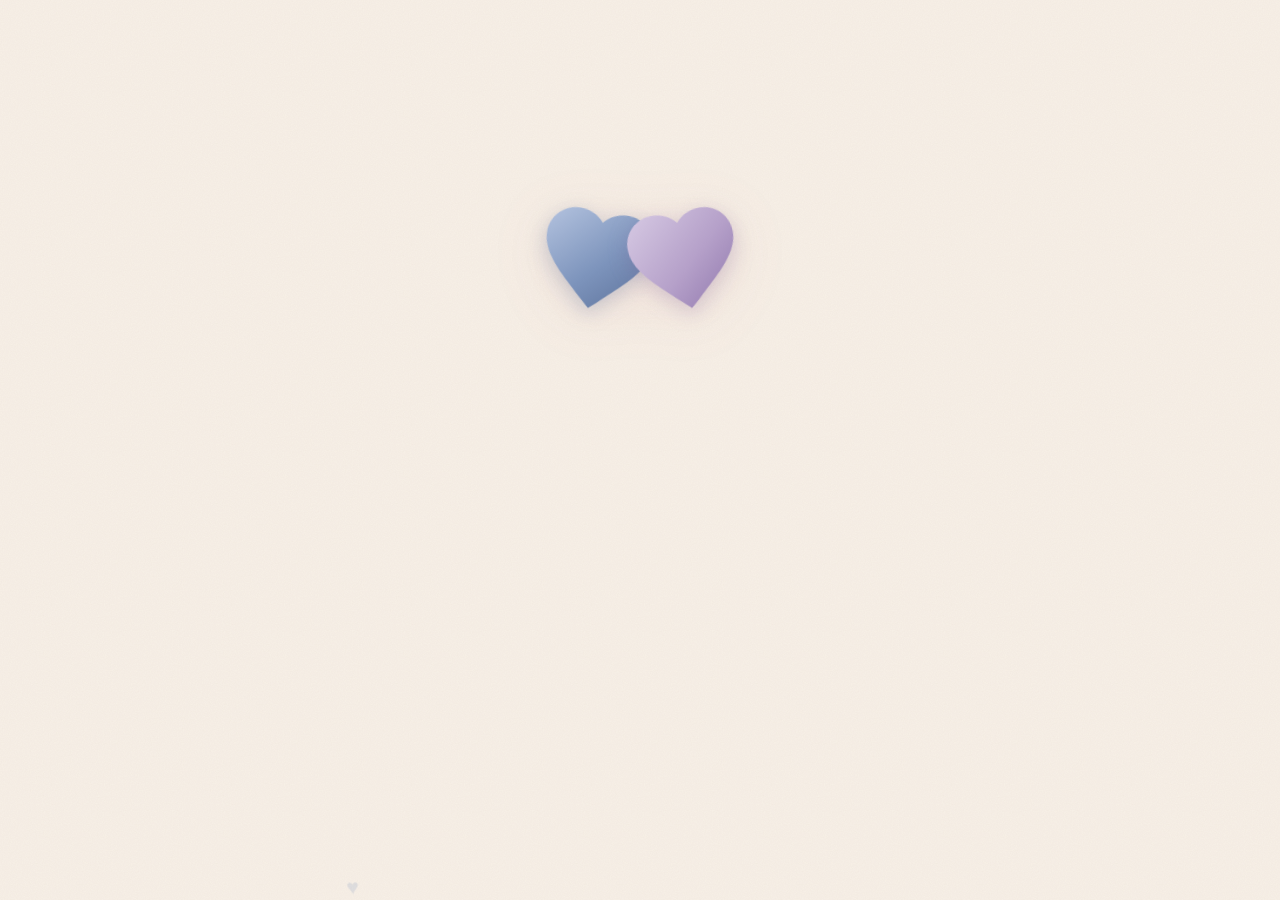
==== commit a6dc5e27: "Add files via upload" ====
--- a/index.html
+++ b/index.html
@@ -11,7 +11,9 @@
   <link rel="preconnect" href="https://fonts.gstatic.com" crossorigin>
   <link rel="stylesheet" href="https://fonts.googleapis.com/css2?family=Cormorant+Garamond:ital,wght@0,400;0,500;0,600;1,400;1,500;1,600&family=DM+Sans:wght@400;500;600&family=Caveat:wght@500&display=swap">
 
-  <link rel="stylesheet" href="style.css">
+<link rel="stylesheet" href="style.css">
+<link rel="stylesheet" href="jogos-romanticos.css">
+<link rel="stylesheet" href="efeitos-gsap.css">
   <link rel="shortcut icon" href="imagens/fiveicon.png" type="image/x-icon">
 
   <noscript>
@@ -671,6 +673,7 @@
 
   <!-- JAVASCRIPT ORIGINAL DO SITE -->
   <script src="script.js"></script>
+  <script src="jogos-romanticos.js"></script>
 
   <!-- REVELAÇÃO DOS TEXTOS -->
   <script>
@@ -709,7 +712,7 @@
       const controle = document.getElementById("controle-musica");
       const botaoInicio = document.getElementById("start-btn");
 
-      const VOLUME = 0.08;
+      const VOLUME = 0.04;
       const DURACAO_FADE = 2500;
       const INTERVALO = 50;
 
@@ -821,5 +824,10 @@
     })();
   </script>
 
+<!-- GSAP - Biblioteca de animações -->
+<script src="https://cdn.jsdelivr.net/npm/gsap@3.14.2/dist/gsap.min.js"></script>
+
+<!-- Victor & Ana 2.0 - Efeitos cinematográficos -->
+<script src="efeitos-gsap.js"></script>
 </body>
 </html>
--- a/jogos-romanticos.css
+++ b/jogos-romanticos.css
@@ -0,0 +1,564 @@
+
+/*
+ * Victor & Ana — Um Amor em Código
+ * Nosso Cantinho de Jogos
+ * Visual vinho + branco areia
+ * Mobile-first
+ */
+
+.amor-scene {
+  background-color: var(--sand, #F7F1E7);
+  color: var(--ink, #4A2A31);
+  padding-top: max(40px, env(safe-area-inset-top));
+  padding-bottom: max(55px, env(safe-area-inset-bottom));
+}
+
+.amor-scene[hidden],
+.amor-victory[hidden],
+.amor-deko-reveal[hidden],
+.amor-scene button[hidden] {
+  display: none !important;
+}
+
+.amor-wrap {
+  width: 100%;
+  max-width: 560px;
+  margin: 0 auto;
+  display: flex;
+  flex-direction: column;
+  align-items: center;
+  text-align: center;
+}
+
+.amor-description {
+  max-width: 420px;
+  margin: 18px auto 28px;
+  color: var(--brown, #73585B);
+  font-family: var(--font-display, Georgia, serif);
+  font-size: clamp(1.2rem, 4vw, 1.5rem);
+  font-style: italic;
+  line-height: 1.45;
+}
+
+.amor-status {
+  margin: 20px auto;
+  min-height: 28px;
+  font-size: 0.96rem;
+  font-weight: 500;
+  color: var(--wine, #6E2530);
+}
+
+/* Identificação dos personagens */
+
+.amor-legend {
+  display: flex;
+  align-items: center;
+  justify-content: center;
+  gap: 28px;
+  margin-bottom: 18px;
+  font-size: 0.9rem;
+}
+
+.amor-legend span {
+  display: inline-flex;
+  align-items: center;
+  gap: 8px;
+}
+
+.amor-dot {
+  display: inline-block;
+  width: 11px;
+  height: 11px;
+  border-radius: 50%;
+}
+
+.amor-dot.victor {
+  background: #7D94BC;
+}
+
+.amor-dot.ana {
+  background: #B5A0C9;
+}
+
+/* Labirinto */
+
+.amor-maze-board {
+  width: min(100%, 430px);
+  aspect-ratio: 1;
+  display: grid;
+  grid-template-columns: repeat(11, minmax(0, 1fr));
+  grid-template-rows: repeat(11, minmax(0, 1fr));
+  gap: 2px;
+  padding: 7px;
+  border: 1px solid rgba(110, 37, 48, 0.2);
+  border-radius: 12px;
+  background: #E8DCD4;
+  box-shadow:
+    0 12px 35px rgba(74, 42, 49, 0.1),
+    inset 0 0 0 4px #FFFDF8;
+  overflow: hidden;
+}
+
+.amor-maze-cell {
+  display: flex;
+  align-items: center;
+  justify-content: center;
+  min-width: 0;
+  min-height: 0;
+  border-radius: 3px;
+  font-size: clamp(12px, 3.6vw, 23px);
+  line-height: 1;
+  transition:
+    background-color 0.18s ease,
+    transform 0.18s ease;
+}
+
+.amor-maze-cell.is-wall {
+  background: #79343D;
+  box-shadow: inset 0 -3px rgba(50, 15, 23, 0.15);
+}
+
+.amor-maze-cell.is-path {
+  background: #FFFDF8;
+}
+
+.amor-maze-cell.is-goal {
+  background: #EAE0F2;
+}
+
+.amor-maze-cell.is-player {
+  background: #DFE8F6;
+  transform: scale(1.04);
+  z-index: 1;
+}
+
+.amor-maze-board.is-complete {
+  border-color: #A63842;
+  box-shadow:
+    0 0 0 3px rgba(166, 56, 66, 0.1),
+    0 15px 40px rgba(110, 37, 48, 0.15);
+}
+
+/* Controles mobile */
+
+.amor-controls {
+  width: 184px;
+  display: grid;
+  grid-template-columns: repeat(3, 56px);
+  grid-template-rows: repeat(2, 56px);
+  justify-content: center;
+  gap: 7px;
+  margin: 6px auto 22px;
+}
+
+.amor-control {
+  display: flex;
+  align-items: center;
+  justify-content: center;
+  padding: 0;
+  border: 1px solid rgba(110, 37, 48, 0.22);
+  border-radius: 12px;
+  background: #FFFDF8;
+  color: #6E2530;
+  font-family: Arial, sans-serif;
+  font-size: 25px;
+  font-weight: 600;
+  cursor: pointer;
+  touch-action: manipulation;
+  user-select: none;
+  -webkit-user-select: none;
+  box-shadow: 0 4px 0 #D9B5A9;
+  transition:
+    transform 0.12s ease,
+    background 0.12s ease;
+}
+
+.amor-control--up {
+  grid-column: 2;
+  grid-row: 1;
+}
+
+.amor-control--left {
+  grid-column: 1;
+  grid-row: 2;
+}
+
+.amor-control--down {
+  grid-column: 2;
+  grid-row: 2;
+}
+
+.amor-control--right {
+  grid-column: 3;
+  grid-row: 2;
+}
+
+.amor-control:active:not(:disabled) {
+  transform: translateY(3px);
+  box-shadow: 0 1px 0 #D9B5A9;
+  background: #F2DFDA;
+}
+
+.amor-control:disabled {
+  opacity: 0.45;
+  cursor: default;
+}
+
+/* Vitória do labirinto */
+
+.amor-victory {
+  width: 100%;
+  margin-top: 30px;
+  padding: 28px 22px;
+  border: 1px solid rgba(110, 37, 48, 0.16);
+  border-radius: 12px;
+  background: #FFFDF8;
+  box-shadow: 0 12px 35px rgba(74, 42, 49, 0.08);
+}
+
+.amor-victory-heart {
+  font-size: 48px;
+  margin-bottom: 12px;
+}
+
+.amor-victory h3,
+.amor-deko-message h3 {
+  margin: 0 0 12px;
+  font-family: var(--font-display, Georgia, serif);
+  font-size: clamp(2rem, 6vw, 2.8rem);
+  font-weight: 500;
+  line-height: 1.1;
+  color: #6E2530;
+}
+
+.amor-victory p {
+  max-width: 360px;
+  margin: 0 auto 25px;
+  font-size: 1rem;
+  line-height: 1.75;
+}
+
+.amor-victory.is-celebrating .amor-victory-heart {
+  animation: amor-heart-beat 1.5s ease-in-out infinite;
+}
+
+/* Mistura das cores */
+
+.amor-mix-stage {
+  position: relative;
+  width: min(100%, 400px);
+  height: 250px;
+  margin: 5px auto 22px;
+  display: flex;
+  align-items: center;
+  justify-content: center;
+  overflow: hidden;
+}
+
+.amor-mix-glow {
+  position: absolute;
+  left: 50%;
+  top: 50%;
+  width: 180px;
+  height: 180px;
+  border-radius: 50%;
+  transform: translate(-50%, -50%);
+  background: radial-gradient(
+    circle,
+    rgba(166, 56, 66, 0.12),
+    transparent 70%
+  );
+  transition: all 1s ease;
+}
+
+.amor-mix-orbit {
+  position: absolute;
+  top: 50%;
+  width: 110px;
+  height: 110px;
+  display: flex;
+  flex-direction: column;
+  align-items: center;
+  justify-content: center;
+  gap: 2px;
+  border-radius: 50%;
+  transform: translateY(-50%);
+  transition:
+    left 1.1s cubic-bezier(0.25, 0.8, 0.25, 1),
+    right 1.1s cubic-bezier(0.25, 0.8, 0.25, 1),
+    opacity 0.8s ease,
+    scale 0.8s ease;
+}
+
+.amor-mix-orbit span {
+  font-size: 52px;
+  line-height: 1;
+  filter: drop-shadow(0 5px 8px rgba(0, 0, 0, 0.12));
+}
+
+.amor-mix-orbit small {
+  font-family: var(--font-display, Georgia, serif);
+  font-size: 19px;
+  font-style: italic;
+  color: #4A2A31;
+}
+
+.amor-mix-orbit--blue {
+  left: 7%;
+  background: rgba(125, 148, 188, 0.12);
+}
+
+.amor-mix-orbit--purple {
+  right: 7%;
+  background: rgba(181, 160, 201, 0.16);
+}
+
+.amor-mix-union {
+  position: absolute;
+  left: 50%;
+  top: 50%;
+  transform: translate(-50%, -50%) scale(0);
+  opacity: 0;
+  font-size: 76px;
+  transition:
+    transform 1s cubic-bezier(0.2, 1.4, 0.4, 1),
+    opacity 0.8s ease;
+}
+
+.amor-mix-stage.is-step-1 .amor-mix-orbit--blue {
+  left: 19%;
+}
+
+.amor-mix-stage.is-step-1 .amor-mix-orbit--purple {
+  right: 19%;
+}
+
+.amor-mix-stage.is-step-2 .amor-mix-orbit--blue {
+  left: 29%;
+}
+
+.amor-mix-stage.is-step-2 .amor-mix-orbit--purple {
+  right: 29%;
+}
+
+.amor-mix-stage.is-united .amor-mix-orbit {
+  opacity: 0;
+  scale: 0.5;
+}
+
+.amor-mix-stage.is-united .amor-mix-union {
+  opacity: 1;
+  transform: translate(-50%, -50%) scale(1);
+}
+
+.amor-mix-stage.is-united .amor-mix-glow {
+  width: 260px;
+  height: 260px;
+  background: radial-gradient(
+    circle,
+    rgba(166, 56, 66, 0.24),
+    rgba(181, 160, 201, 0.12) 45%,
+    transparent 75%
+  );
+}
+
+/* Indicador de progresso */
+
+.amor-mix-progress {
+  display: flex;
+  align-items: center;
+  justify-content: center;
+  gap: 10px;
+  margin: 0 auto 24px;
+}
+
+.amor-mix-step {
+  width: 35px;
+  height: 5px;
+  border-radius: 20px;
+  background: #E4D3CD;
+  transition: background-color 0.4s ease;
+}
+
+.amor-mix-step.is-filled {
+  background: #A63842;
+}
+
+/* Revelação do Deko */
+
+.amor-deko-reveal {
+  width: 100%;
+  margin-top: 32px;
+  animation: amor-reveal 1.1s ease both;
+}
+
+.amor-deko-frame {
+  width: min(100%, 330px);
+  margin: 0 auto 30px;
+  padding: 12px 12px 20px;
+  background: #FFFDF8;
+  border: 1px solid rgba(110, 37, 48, 0.12);
+  box-shadow:
+    0 3px 6px rgba(74, 42, 49, 0.07),
+    0 18px 40px rgba(74, 42, 49, 0.14);
+  transform: rotate(-2deg);
+}
+
+.amor-deko-photo {
+  display: block;
+  width: 100%;
+  max-height: 390px;
+  object-fit: contain;
+  background: #F7F1E7;
+}
+
+.amor-deko-caption {
+  margin: 16px 0 0;
+  font-family: var(--font-hand, cursive);
+  font-size: clamp(1.5rem, 5vw, 2rem);
+  line-height: 1.2;
+  color: #A63842;
+}
+
+.amor-deko-message {
+  max-width: 410px;
+  margin: 0 auto;
+}
+
+.amor-deko-message p {
+  margin: 14px auto;
+  line-height: 1.75;
+  font-size: 1rem;
+}
+
+.amor-deko-message strong {
+  display: block;
+  margin-top: 20px;
+  font-family: var(--font-display, Georgia, serif);
+  font-size: 1.55rem;
+  font-weight: 600;
+  color: #A63842;
+}
+
+.amor-actions {
+  width: 100%;
+  display: flex;
+  flex-wrap: wrap;
+  justify-content: center;
+  gap: 12px;
+  margin-top: 30px;
+}
+
+/* Animações */
+
+@keyframes amor-heart-beat {
+  0%, 100% {
+    transform: scale(1);
+  }
+
+  30% {
+    transform: scale(1.15);
+  }
+
+  55% {
+    transform: scale(1);
+  }
+}
+
+@keyframes amor-reveal {
+  from {
+    opacity: 0;
+    transform: translateY(25px) scale(0.96);
+  }
+
+  to {
+    opacity: 1;
+    transform: translateY(0) scale(1);
+  }
+}
+
+/* Acessibilidade */
+
+.amor-scene button:focus-visible {
+  outline: 3px solid #6E2530;
+  outline-offset: 4px;
+}
+
+.amor-scene button {
+  touch-action: manipulation;
+}
+
+/* Celulares pequenos */
+
+@media (max-width: 390px) {
+  .amor-scene {
+    padding-left: 15px;
+    padding-right: 15px;
+  }
+
+  .amor-maze-board {
+    gap: 1px;
+    padding: 5px;
+  }
+
+  .amor-maze-cell {
+    font-size: 15px;
+  }
+
+  .amor-mix-stage {
+    height: 215px;
+  }
+
+  .amor-mix-orbit {
+    width: 90px;
+    height: 90px;
+  }
+
+  .amor-mix-orbit span {
+    font-size: 43px;
+  }
+
+  .amor-actions {
+    flex-direction: column;
+  }
+
+  .amor-actions .btn {
+    width: 100%;
+  }
+}
+
+/* Computadores */
+
+@media (min-width: 768px) {
+  .amor-scene {
+    padding-top: 65px;
+    padding-bottom: 70px;
+  }
+
+  .amor-maze-cell {
+    font-size: 22px;
+  }
+
+  .amor-control:hover:not(:disabled) {
+    background: #F2DFDA;
+  }
+
+  .amor-deko-frame {
+    transition: transform 0.4s ease;
+  }
+
+  .amor-deko-frame:hover {
+    transform: rotate(0deg) scale(1.02);
+  }
+}
+
+/* Preferência por movimento reduzido */
+
+@media (prefers-reduced-motion: reduce) {
+  .amor-scene *,
+  .amor-scene *::before,
+  .amor-scene *::after {
+    animation-duration: 0.01ms !important;
+    transition-duration: 0.01ms !important;
+  }
+}
--- a/efeitos-gsap.css
+++ b/efeitos-gsap.css
@@ -0,0 +1,143 @@
+
+/* =========================================
+   VICTOR & ANA 2.0
+   EFEITOS CINEMATOGRÁFICOS
+   ========================================= */
+
+:root {
+  --fx-wine: #6E2530;
+  --fx-ruby: #A63842;
+  --fx-sand: #F7F1E7;
+  --fx-blue: #7D94BC;
+  --fx-purple: #B5A0C9;
+}
+
+#amor-atmosfera {
+  position: fixed;
+  inset: 0;
+  z-index: 0;
+  overflow: hidden;
+  pointer-events: none;
+  contain: layout paint;
+}
+
+.amor-particula {
+  position: absolute;
+  display: block;
+  bottom: -50px;
+  font-family: Georgia, serif;
+  font-size: var(--tamanho, 18px);
+  line-height: 1;
+  color: var(--cor, #A63842);
+  opacity: 0;
+  user-select: none;
+  will-change: transform, opacity;
+}
+
+#app {
+  position: relative;
+  z-index: 1;
+}
+
+.scene__content {
+  position: relative;
+}
+
+.scene.is-active {
+  isolation: isolate;
+}
+
+/* Brilho delicado nos botões */
+
+.btn--primary {
+  overflow: hidden;
+  box-shadow: 0 8px 24px rgba(110, 37, 48, .14);
+  transition:
+    background-color .25s ease,
+    box-shadow .35s ease,
+    transform .25s ease;
+}
+
+.btn--primary::after {
+  content: "";
+  position: absolute;
+  inset: 0;
+  background: linear-gradient(
+    110deg,
+    transparent 20%,
+    rgba(255, 255, 255, .22) 50%,
+    transparent 80%
+  );
+  transform: translateX(-130%);
+  pointer-events: none;
+}
+
+@media (hover: hover) {
+  .btn--primary:hover:not(:disabled) {
+    box-shadow: 0 12px 32px rgba(110, 37, 48, .23);
+  }
+
+  .btn--primary:hover:not(:disabled)::after {
+    animation: brilho-botao .8s ease;
+  }
+}
+
+@keyframes brilho-botao {
+  to {
+    transform: translateX(130%);
+  }
+}
+
+/* Fotografias */
+
+.frame {
+  transform-origin: center center;
+  backface-visibility: hidden;
+}
+
+.frame .photo {
+  overflow: hidden;
+}
+
+.frame .photo img {
+  transition:
+    opacity .6s ease,
+    scale .8s cubic-bezier(.2,.8,.2,1);
+}
+
+@media (hover: hover) {
+  .frame:hover .photo img {
+    scale: 1.055;
+  }
+}
+
+/* Cartas e jogos */
+
+.quiz__card,
+.couple-game,
+.amor-victory,
+.amor-deko-frame {
+  backface-visibility: hidden;
+}
+
+/* Pequeno detalhe na abertura */
+
+.scene--opening .stage {
+  filter: drop-shadow(0 10px 30px rgba(166,56,66,.08));
+}
+
+/* Acessibilidade */
+
+@media (prefers-reduced-motion: reduce) {
+  .amor-particula {
+    display: none !important;
+  }
+
+  .btn--primary::after {
+    display: none;
+  }
+
+  .frame .photo img {
+    transition: opacity .2s ease;
+  }
+}
